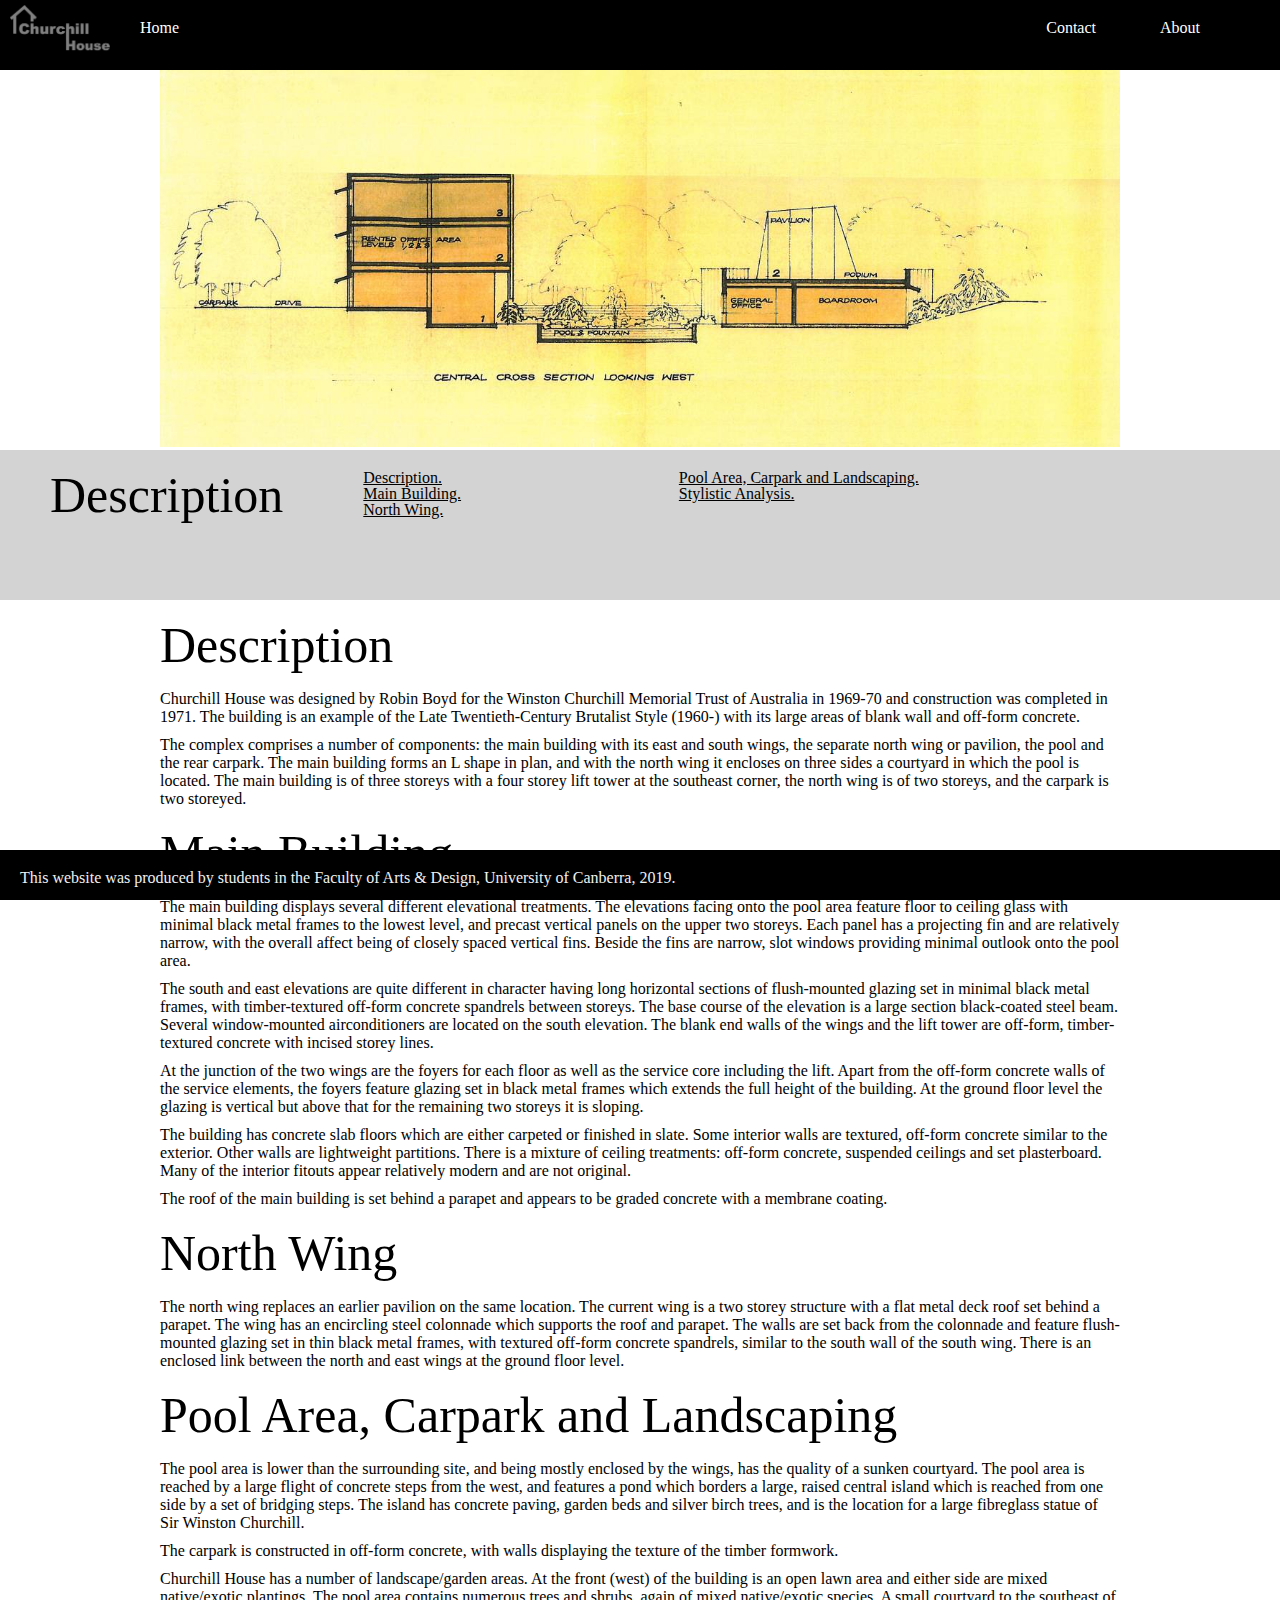
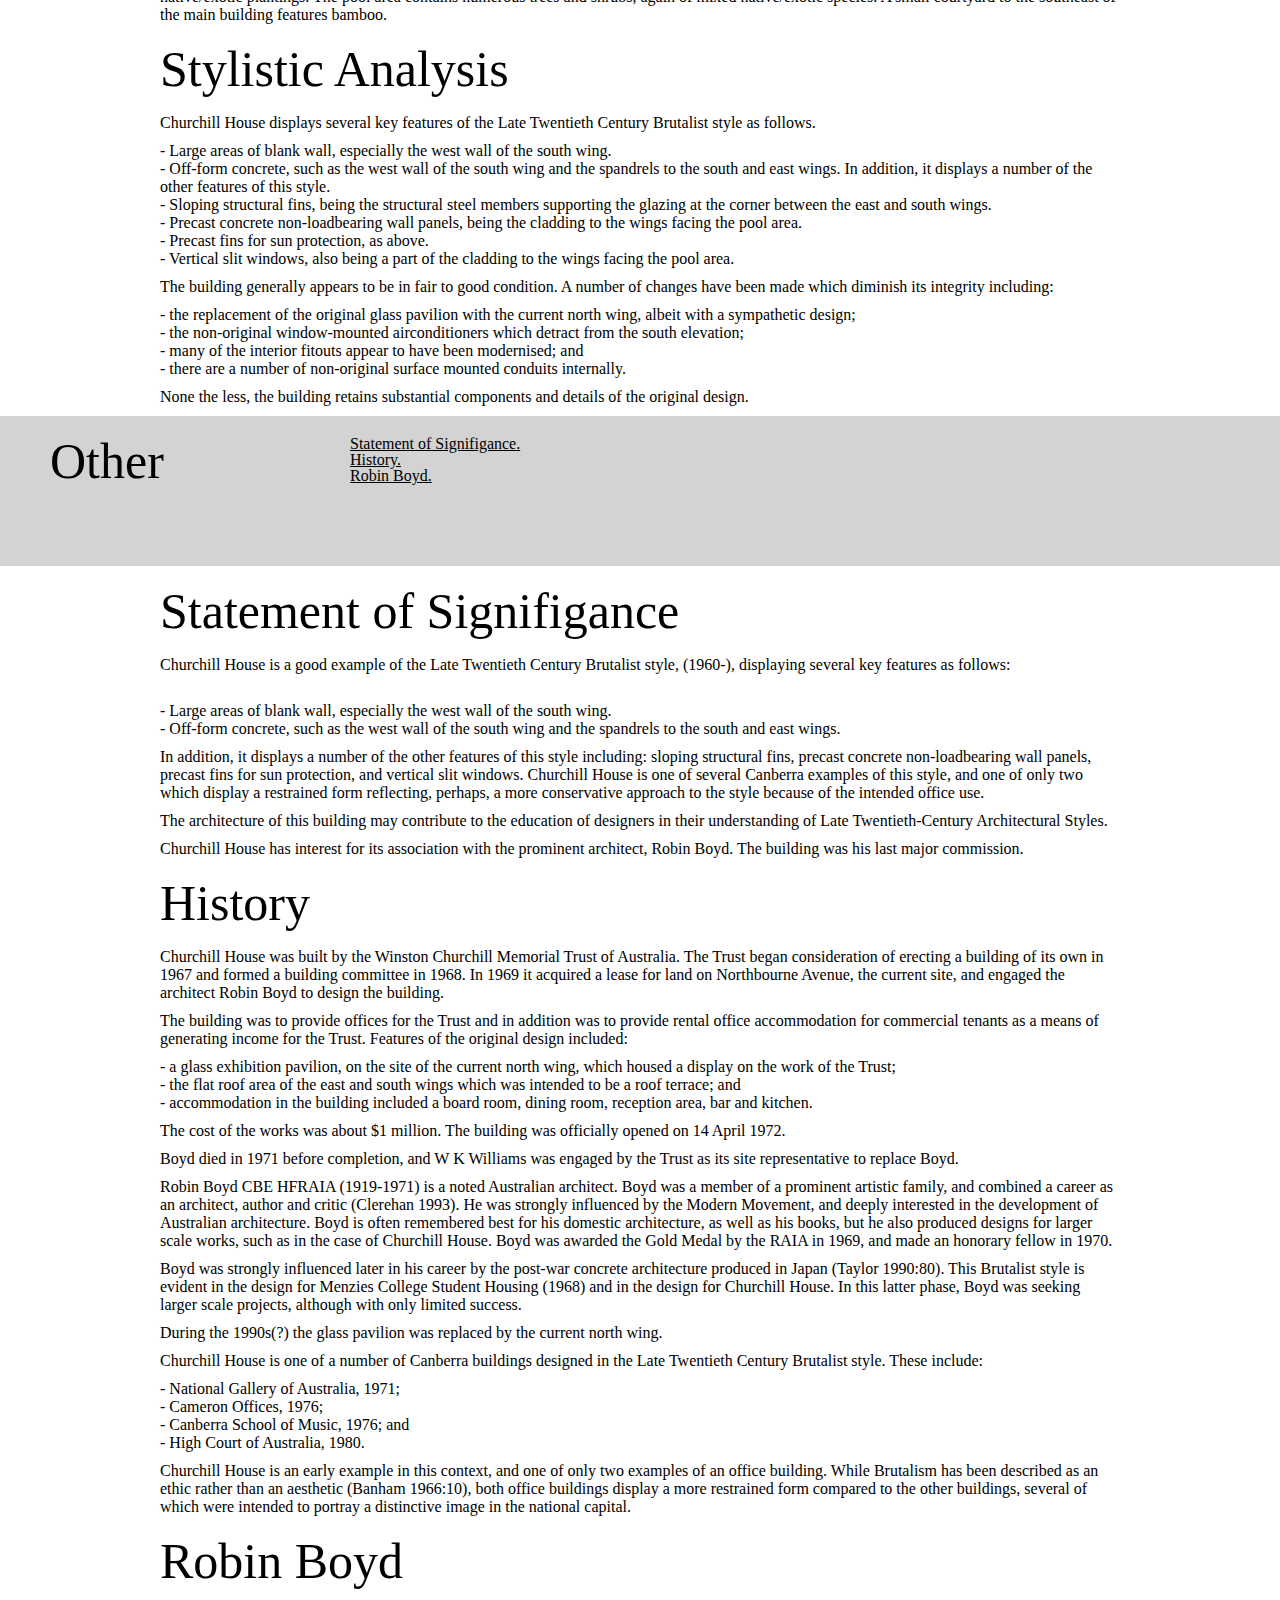
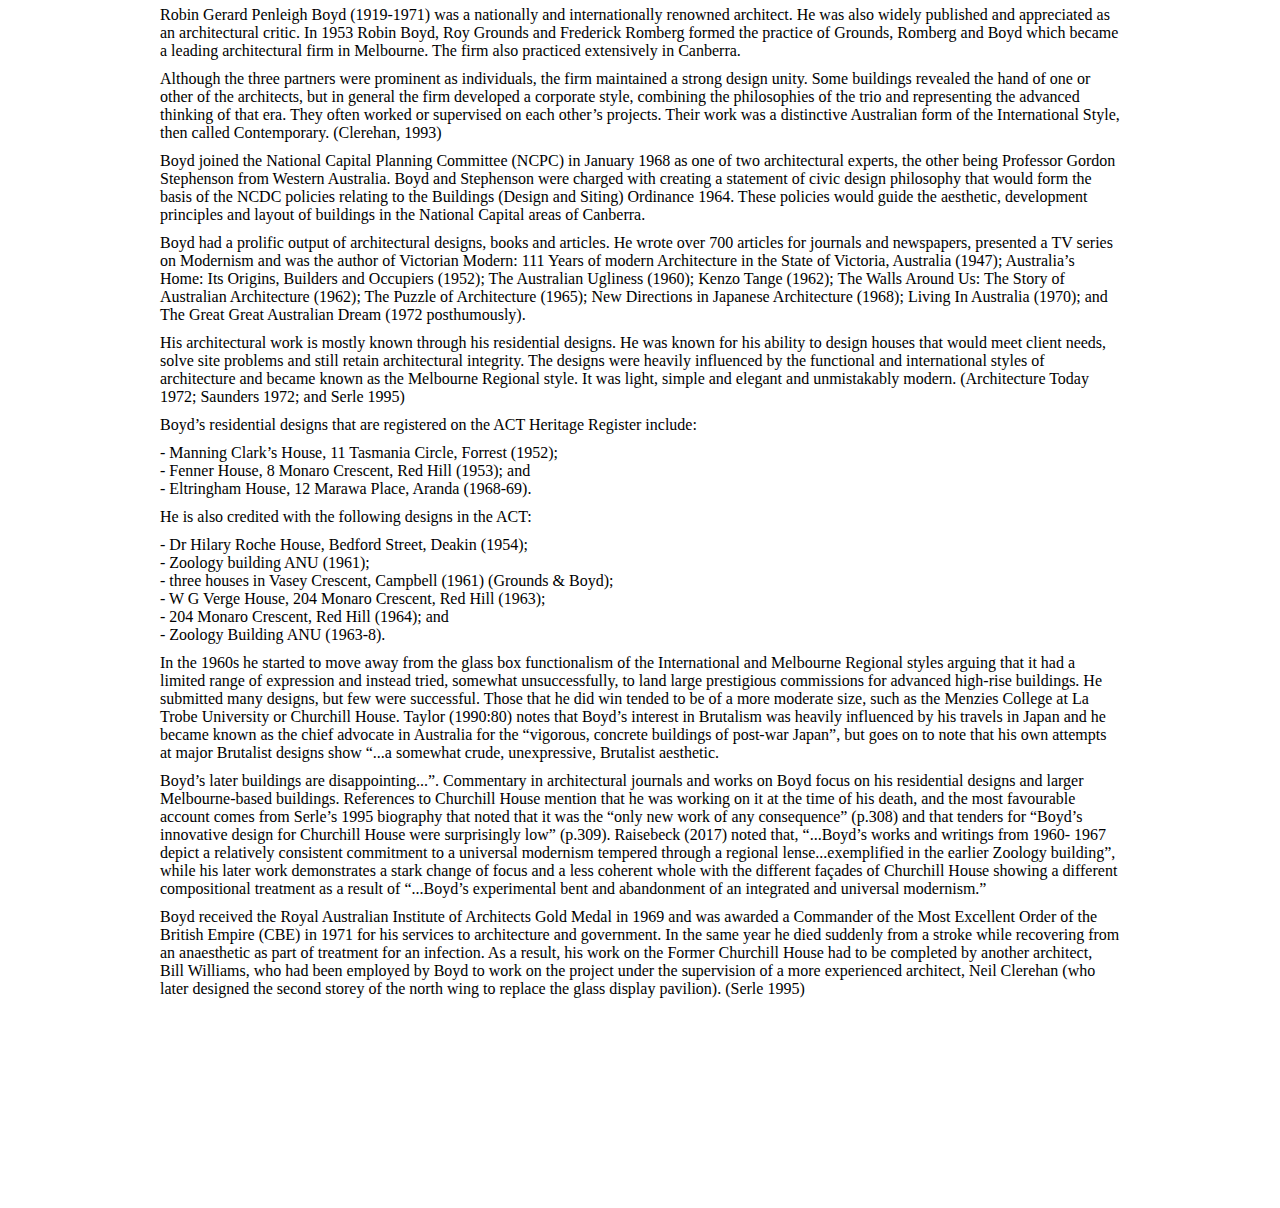
==== about.html @ 78de6fe0 "changes grid css" ====
<!DOCTYPE html>
<html lang="en">

<head>

<meta charset="utf-8">
    
<title>Churchill House</title>    

<link rel="stylesheet" href="assets/css/reset.css">
<link rel="stylesheet" href="assets/css/untitled.css">
<link rel="stylesheet" href="assets/css/about.css">


</head>

    
<body>
    
<div class = "page">

    <div class ="header">
        
        <nav>
            
        <div class = "header-left-img">
             <a href="index.html"><img src="assets/images/Churchhill-House-Logo-1.png" width="100px" alt = "Churchill House Home Page"></a>
        </div>    
        
        <div class ="header-left">
            
            <ul>
            <li><a href ="index.html">Home</a></li>
            </ul>
  
        </div>
        
        <div class ="header-right">
    
            <ul>
            <li>Contact</li>
            <li><a href ="about.html">About</a></li>
            </ul>
            
        </div>    

            
        </nav>


    </div> <!-- close header -->
    
<div class ="content">
        
       <div class = "container-banner-image">
        
            <div class = "banner-image">
            
                <img src="assets/images/churchill-house-17.jpg" width="960px" alt = "Churchill House">
            
            </div>
           
        </div>
        
        
        
<div class = "secondary-navigation">
                
                <div class = "secondary-navigation-title">
                    
                    <h1>Description</h1>
                
                </div>
                
                <div>
                   
                    <ul class = "secondary-navigation-ul secondary-navigation-ul-01">
                    
                    <li><a href="#Description">Description.</a></li>
                    <li><a href="#Main-Building">Main Building.</a></li>
                    <li><a href="#North-Wing">North Wing.</a></li>
                
                    </ul>
                    
                </div>
    
                <div>

                    <ul class = "secondary-navigation-ul secondary-navigation-ul-02">
                    
                    <li><a href="#Pool-Area,-Carpark-and-Landscaping">Pool Area, Carpark and Landscaping.</a></li>
                    <li><a href="#Stylistic-Analysis">Stylistic Analysis.</a></li>
                
                    </ul>
                    
                </div>
    
                <div></div>
                
</div> <!-- close Secondary Navigation -->
    
        <div class ="content-container content-wrap-01">
             
            <div>
                
                <h1><a name="Description">Description</a></h1>

                <p>Churchill House was designed by Robin Boyd for the Winston Churchill Memorial Trust of Australia in 1969-70 and construction was completed in 1971. The building is an example of the Late Twentieth-Century Brutalist Style (1960-) with its large areas of blank wall and off-form concrete.</p>

                <p>The complex comprises a number of components: the main building with its east and south wings, the separate north wing or pavilion, the pool and the rear carpark. The main building forms an L shape in plan, and with the north wing it encloses on three sides a courtyard in which the pool is located. The main building is of three storeys with a four storey lift tower at the southeast corner, the north wing is of two storeys, and the carpark is two storeyed.</p>
            
            </div> <!-- close Item -->
             
            <div>
                
                <h1><a name="Main-Building">Main Building</a></h1>

                <p>The main building displays several different elevational treatments. The elevations facing onto the pool area feature floor to ceiling glass with minimal black metal frames to the lowest level, and precast vertical panels on the upper two storeys. Each panel has a projecting fin and are relatively narrow, with the overall affect being of closely spaced vertical fins. Beside the fins are narrow, slot windows providing minimal outlook onto the pool area.</p>

                <p>The south and east elevations are quite different in character having long horizontal sections of flush-mounted glazing set in minimal black metal frames, with timber-textured off-form concrete spandrels between storeys. The base course of the elevation is a large section black-coated steel beam. Several window-mounted airconditioners are located on the south elevation. The blank end walls of the wings and the lift tower are off-form, timber-textured concrete with incised storey lines.</p>

                <p>At the junction of the two wings are the foyers for each floor as well as the service core including the lift. Apart from the off-form concrete walls of the service elements, the foyers feature glazing set in black metal frames which extends the full height of the building. At the ground floor level the glazing is vertical but above that for the remaining two storeys it is sloping.</p>

                <p>The building has concrete slab floors which are either carpeted or finished in slate. Some interior walls are textured, off-form concrete similar to the exterior. Other walls are lightweight partitions. There is a mixture of ceiling treatments: off-form concrete, suspended ceilings and set plasterboard. Many of the interior fitouts appear relatively modern and are not original.</p>

                <p>The roof of the main building is set behind a parapet and appears to be graded concrete with a membrane coating.</p>
            
            </div>
            
            <div>
                
                <h1><a name="North-Wing">North Wing</a></h1>

                <p>The north wing replaces an earlier pavilion on the same location. The current wing is a two storey structure with a flat metal deck roof set behind a parapet. The wing has an encircling steel colonnade which supports the roof and parapet. The walls are set back from the colonnade and feature flush-mounted glazing set in thin black metal frames, with textured off-form concrete spandrels, similar to the south wall of the south wing. There is an enclosed link between the north and east wings at the ground floor level.</p>
            
            </div>
            
            <div>
                
                <h1><a name="Pool-Area,-Carpark-and-Landscaping">Pool Area, Carpark and Landscaping</a></h1>

                <p>The pool area is lower than the surrounding site, and being mostly enclosed by the wings, has the quality of a sunken courtyard. The pool area is reached by a large flight of concrete steps from the west, and features a pond which borders a large, raised central island which is reached from one side by a set of bridging steps. The island has concrete paving, garden beds and silver birch trees, and is the location for a large fibreglass statue of Sir Winston Churchill.</p>

                <p>The carpark is constructed in off-form concrete, with walls displaying the texture of the timber formwork.</p>

                <p>Churchill House has a number of landscape/garden areas. At the front (west) of the building is an open lawn area and either side are mixed native/exotic plantings. The pool area contains numerous trees and shrubs, again of mixed native/exotic species. A small courtyard to the southeast of the main building features bamboo.</p>

            
            </div>
            
            <div>
                
                <h1><a name="Stylistic-Analysis">Stylistic Analysis</a></h1>

                <p>Churchill House displays several key features of the Late Twentieth Century Brutalist style as follows.</p>

                <p>- Large areas of blank wall, especially the west wall of the south wing.
                <br>- Off-form concrete, such as the west wall of the south wing and the spandrels to the south and east wings.
                In addition, it displays a number of the other features of this style.
                <br>- Sloping structural fins, being the structural steel members supporting the glazing at the corner between the east and south wings.
                <br>- Precast concrete non-loadbearing wall panels, being the cladding to the wings facing the pool area.
                <br>- Precast fins for sun protection, as above.
                <br>- Vertical slit windows, also being a part of the cladding to the wings facing the pool area.</p>

                <p>The building generally appears to be in fair to good condition. A number of changes have been made which diminish its integrity including:</p>

               <p> - the replacement of the original glass pavilion with the current north wing, albeit with a sympathetic design;
                <br>- the non-original window-mounted airconditioners which detract from the south elevation;
                <br>- many of the interior fitouts appear to have been modernised; and
                <br>- there are a number of non-original surface mounted conduits internally.</p>

                <p>None the less, the building retains substantial components and details of the original design.</p>
            
            </div> 
            
        </div><!-- close item-01 -->
    
<div class = "secondary-navigation">
                
                <div class = "secondary-navigation-title">
                    
                    <h1>Other</h1>
                
                </div>
                
                <div>
                   
                    <ul class = "secondary-navigation-ul secondary-navigation-ul-01">
                    
                    <li><a href="#Statement-of-Signifigance">Statement of Signifigance.</a></li>
                    <li><a href="#History">History.</a></li>
                    <li><a href="#Robin-Boyd">Robin Boyd.</a></li>
                
                    </ul>
                    
                </div>
    
                <div></div>
    
                <div></div>
                
</div> <!-- close Secondary Navigation -->

    
        <div class ="content-container content-wrap-01">
             
            <div>
                
                <h1><a name="Statement-of-Signifigance">Statement of Signifigance</a></h1>

                <p>Churchill House is a good example of the Late Twentieth Century Brutalist style, (1960-), displaying several key features as follows:</p>

                <p><br>- Large areas of blank wall, especially the west wall of the south wing.
                <br>- Off-form concrete, such as the west wall of the south wing and the spandrels to the south and east wings.</p>
                
                <p>In addition, it displays a number of the other features of this style including: sloping structural fins, precast concrete non-loadbearing wall panels, precast fins for sun protection, and vertical slit windows. Churchill House is one of several Canberra examples of this style, and one of only two which display a restrained form reflecting, perhaps, a more conservative approach to the style because of the intended office use.</p>

                <p>The architecture of this building may contribute to the education of designers in their understanding of Late Twentieth-Century Architectural Styles.</p>

                <p>Churchill House has interest for its association with the prominent architect, Robin Boyd. The building was his last major commission.</p>
            
            </div> <!-- close Item -->
            
            <div class ="content-container content-wrap-01">
             
            <div>
                
                <h1><a name="History">History</a></h1>

                <p>Churchill House was built by the Winston Churchill Memorial Trust of Australia. The Trust began consideration of erecting a building of its own in 1967 and formed a building committee in 1968. In 1969 it acquired a lease for land on Northbourne Avenue, the current site, and engaged the architect Robin Boyd to design the building.</p>

                <p>The building was to provide offices for the Trust and in addition was to provide rental office accommodation for commercial tenants as a means of generating income for the Trust. Features of the original design included:</p>

                <p>- a glass exhibition pavilion, on the site of the current north wing, which housed a display on the work of the Trust;
                <br>- the flat roof area of the east and south wings which was intended to be a roof terrace; and
                <br>- accommodation in the building included a board room, dining room, reception area, bar and kitchen.</p>

                <p>The cost of the works was about $1 million. The building was officially opened on 14 April 1972.</p>

                <p>Boyd died in 1971 before completion, and W K Williams was engaged by the Trust as its site representative to replace Boyd.</p>

                <P>Robin Boyd CBE HFRAIA (1919-1971) is a noted Australian architect. Boyd was a member of a prominent artistic family, and combined a career as an architect, author and critic (Clerehan 1993). He was strongly influenced by the Modern Movement, and deeply interested in the development of Australian architecture. Boyd is often remembered best for his domestic architecture, as well as his books, but he also produced designs for larger scale works, such as in the case of Churchill House. Boyd was awarded the Gold Medal by the RAIA in 1969, and made an honorary fellow in 1970.</P>

                <p>Boyd was strongly influenced later in his career by the post-war concrete architecture produced in Japan (Taylor 1990:80). This Brutalist style is evident in the design for Menzies College Student Housing (1968) and in the design for Churchill House. In this latter phase, Boyd was seeking larger scale projects, although with only limited success.</p>

                <p>During the 1990s(?) the glass pavilion was replaced by the current north wing.</p>

                <p>Churchill House is one of a number of Canberra buildings designed in the Late Twentieth Century Brutalist style. These include:</p>

                <P>- National Gallery of Australia, 1971;
                <br>- Cameron Offices, 1976;
                <br>- Canberra School of Music, 1976; and
                <br>- High Court of Australia, 1980.</P>

                <p>Churchill House is an early example in this context, and one of only two examples of an office building. While Brutalism has been described as an ethic rather than an aesthetic (Banham 1966:10), both office buildings display a more restrained form compared to the other buildings, several of which were intended to portray a distinctive image in the national capital.</p>
            
            </div> <!-- close Item -->
            
            <div>
                
                <h1><a name="Robin-Boyd">Robin Boyd </a></h1>

                <p>Robin Gerard Penleigh Boyd (1919-1971) was a nationally and internationally renowned architect. He was also widely published and appreciated as an architectural critic. In 1953 Robin Boyd, Roy Grounds and Frederick Romberg formed the practice of Grounds, Romberg and Boyd which became a leading architectural firm in Melbourne. The firm also practiced extensively in Canberra.</p>

                <p>Although the three partners were prominent as individuals, the firm maintained a strong design unity. Some buildings revealed the hand of one or other of the architects, but in general the firm developed a corporate style, combining the philosophies of the trio and representing the advanced thinking of that era. They often worked or supervised on each other’s projects. Their work was a distinctive Australian form of the International Style, then called Contemporary. (Clerehan, 1993)</p>

                <p>Boyd joined the National Capital Planning Committee (NCPC) in January 1968 as one of two architectural experts, the other being Professor Gordon Stephenson from Western Australia. Boyd and Stephenson were charged with creating a statement of civic design philosophy that would form the basis of the NCDC policies relating to the Buildings (Design and Siting) Ordinance 1964. These policies would guide the aesthetic, development principles and layout of buildings in the National Capital areas of Canberra.</p>

                <p>Boyd had a prolific output of architectural designs, books and articles. He wrote over 700 articles for journals and newspapers, presented a TV series on Modernism and was the author of Victorian Modern: 111 Years of modern Architecture in the State of Victoria, Australia (1947); Australia’s Home: Its Origins, Builders and Occupiers (1952); The Australian Ugliness (1960); Kenzo Tange (1962); The Walls Around Us: The Story of Australian Architecture (1962); The Puzzle of Architecture (1965); New Directions in Japanese Architecture (1968); Living In Australia (1970); and The Great Great Australian Dream (1972 posthumously).</p>

                <p>His architectural work is mostly known through his residential designs. He was known for his ability to design houses that would meet client needs, solve site problems and still retain architectural integrity. The designs were heavily influenced by the functional and international styles of architecture and became known as the Melbourne Regional style. It was light, simple and elegant and unmistakably modern. (Architecture Today 1972; Saunders 1972; and Serle 1995)</p>

                <p>Boyd’s residential designs that are registered on the ACT Heritage Register include:</p>

                <p>- Manning Clark’s House, 11 Tasmania Circle, Forrest (1952);
                <br>- Fenner House, 8 Monaro Crescent, Red Hill (1953); and
                <br>- Eltringham House, 12 Marawa Place, Aranda (1968-69).</p>

                <p>He is also credited with the following designs in the ACT:</p>

                <p>- Dr Hilary Roche House, Bedford Street, Deakin (1954);
                <br>- Zoology building ANU (1961);
                <br>- three houses in Vasey Crescent, Campbell (1961) (Grounds & Boyd);
                <br>- W G Verge House, 204 Monaro Crescent, Red Hill (1963);
                <br>- 204 Monaro Crescent, Red Hill (1964); and
                <br>- Zoology Building ANU (1963-8).</p>

                <p>In the 1960s he started to move away from the glass box functionalism of the International and Melbourne Regional styles arguing that it had a limited range of expression and instead tried, somewhat unsuccessfully, to land large prestigious commissions for advanced high-rise buildings. He submitted many designs, but few were successful. Those that he did win tended to be of a more moderate size, such as the Menzies College at La Trobe University or Churchill House. Taylor (1990:80) notes that Boyd’s interest in Brutalism was heavily influenced by his travels in Japan and he became known as the chief advocate in Australia for the “vigorous, concrete buildings of post-war Japan”, but goes on to note that his own attempts at major Brutalist designs show “...a somewhat crude, unexpressive, Brutalist aesthetic.</p>

                <p>Boyd’s later buildings are disappointing...”. Commentary in architectural journals and works on Boyd focus on his residential designs and larger Melbourne-based buildings. References to Churchill House mention that he was working on it at the time of his death, and the most favourable account comes from Serle’s 1995 biography that noted that it was the “only new work of any consequence” (p.308) and that tenders for “Boyd’s innovative design for Churchill House were surprisingly low” (p.309). Raisebeck (2017) noted that, “...Boyd’s works and writings from 1960- 1967 depict a relatively consistent commitment to a universal modernism tempered through a regional lense...exemplified in the earlier Zoology building”, while his later work demonstrates a stark change of focus and a less coherent whole with the different façades of Churchill House showing a different compositional treatment as a result of “...Boyd’s experimental bent and abandonment of an integrated and universal modernism.”</p>

                <p>Boyd received the Royal Australian Institute of Architects Gold Medal in 1969 and was awarded a Commander of the Most Excellent Order of the British Empire (CBE) in 1971 for his services to architecture and government. In the same year he died suddenly from a stroke while recovering from an anaesthetic as part of treatment for an infection. As a result, his work on the Former Churchill House had to be completed by another architect, Bill Williams, who had been employed by Boyd to work on the project under the supervision of a more experienced architect, Neil Clerehan (who later designed the second storey of the north wing to replace the glass display pavilion). (Serle 1995)</p>
            
            </div> <!-- close Item -->
            
        </div> <!-- close item-02 -->

        
        
    <div class = "white-space-footer"></div>
            
                   
</div> <!-- close content -->
            
</div> <!-- close page -->
    
    <footer>
    
    <div class = "footer" >
                
                <div class = "footer-wrap">
                
                    <p>This website was produced by students in the Faculty of Arts & Design, University of Canberra, 2019.</p>
            
                </div>    
                    
    </div>
        
    </footer>
    
</div> <!-- close page -->
    
</body>

</html>
---- assets/css/untitled.css ----
.header {
    width: 100%;
    background-color: #000000;
    height: 70px;
    top: 0px;
    /*position: sticky;*/
    min-width: 960px;
}

nav {
    color: white;
}

.header a:visited {
    text-decoration: none;
    color: white;
}

.header a:link {
    text-decoration: none;
    color: white;
}

.header-left {
    float: left;
    padding: 20px;
}

.header-left-img {
    display:inline;
    float: left;
    padding: 10px;
    padding-top: 5px;
}

.header-left-img:hover {
    opacity: .5;
}

.header-left ul{
     display: inline-block;
}

.header-left li {
    display: inline-block;
}

.header-right {
    float:right;
    padding: 20px;
}

.header-right li {
    
    display: inline-block;
    padding-right: 60px;
}

.header li:hover {
    text-decoration: underline;
    opacity: .7;
}


h1,h2,h3 {
    margin-bottom: 20px;
    margin-top: 20px;
}

h1 {
   font-size: 50px; 
}

.content p {
    line-height: 18px;
    margin-bottom: 10px;
}

.white-space-footer {
    height: 200px;
}

.footer {
    width: 100%;
    background-color: #000000;
    color: #EFF1F1;
    position: fixed;
    bottom: 0px;
    margin-top: 20px;
    height: 50px;
}

.footer-wrap {
    padding:20px;
}
---- assets/css/about.css ----
.secondary-navigation {
    display: grid;
    grid-template-columns:1fr 1fr 1fr 1fr;
    background-color: lightgrey;
    color: black;
    height: 150px;
}


.secondary-navigation-title {
    padding: 0px 50px;
}

.secondary-navigation-ul {
    margin-bottom: 20px;
    margin-top: 20px;
    padding: 0px 30px;
}

.secondary-navigation-ul a {
    text-decoration: underline;
    color: black;
}

.secondary-navigation-ul a:link {
    color: black;
}



.container-banner-image {
    margin-right: auto;
    margin-left: auto;
    width: 960px;
    padding: 0px;
}

.content-container {
    margin-right: auto;
    margin-left: auto;
    width: 960px;  
}

.content-wrap-02 {
    margin-right: auto;
    margin-left: auto;
    width: 0%;
    height: 150px;
    padding-top: 20px;
}
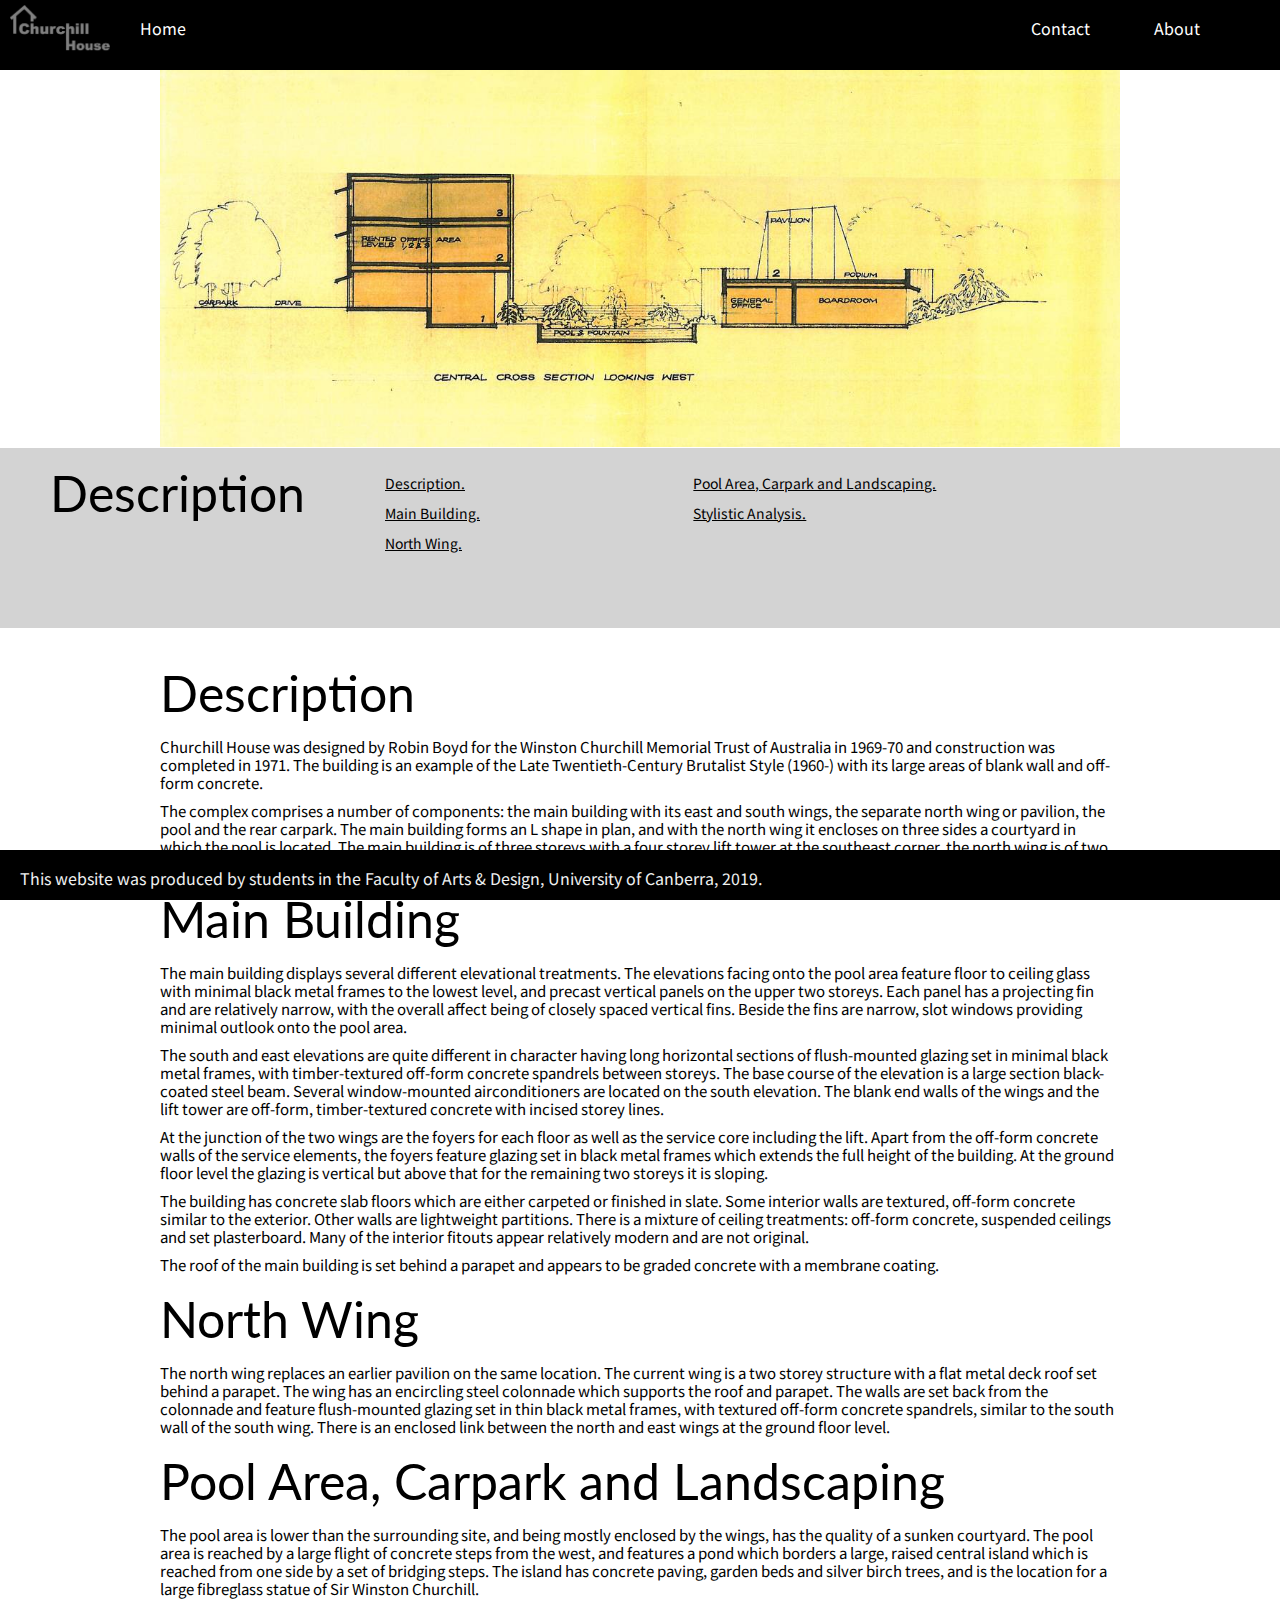
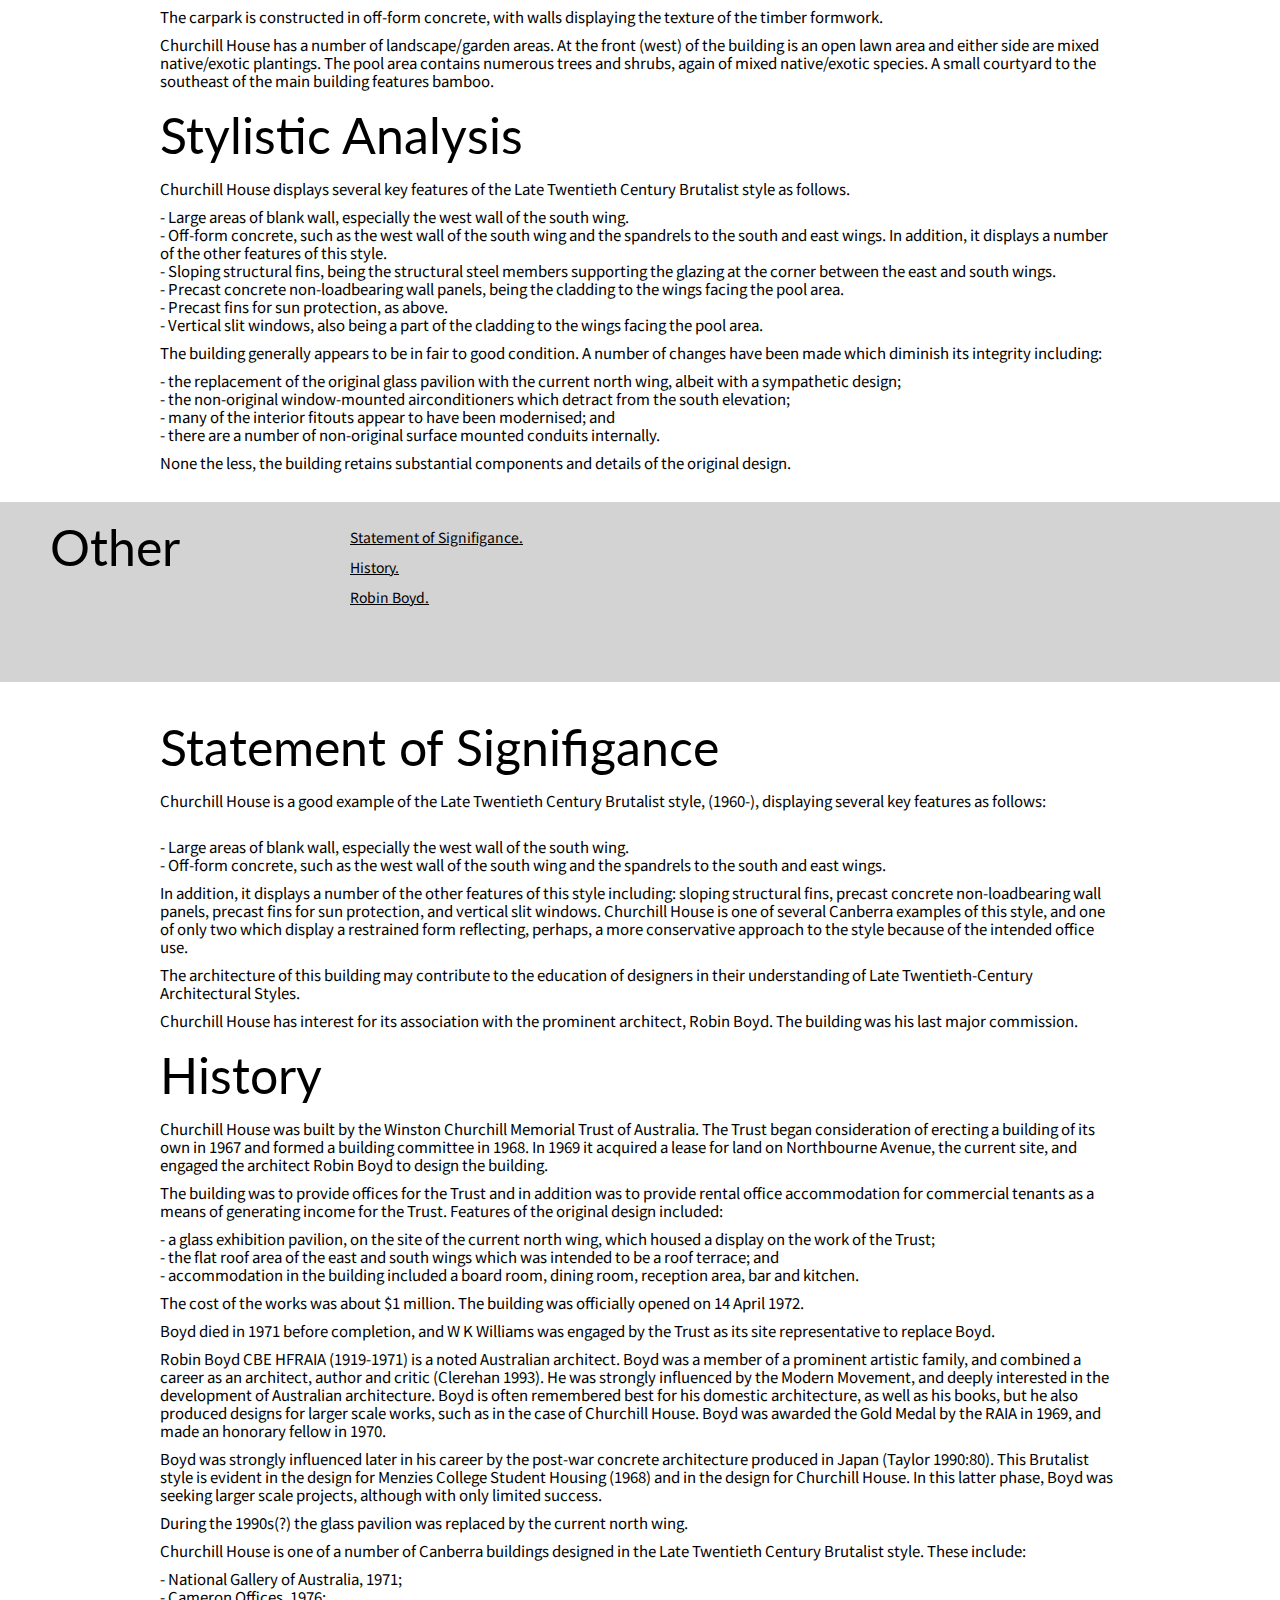
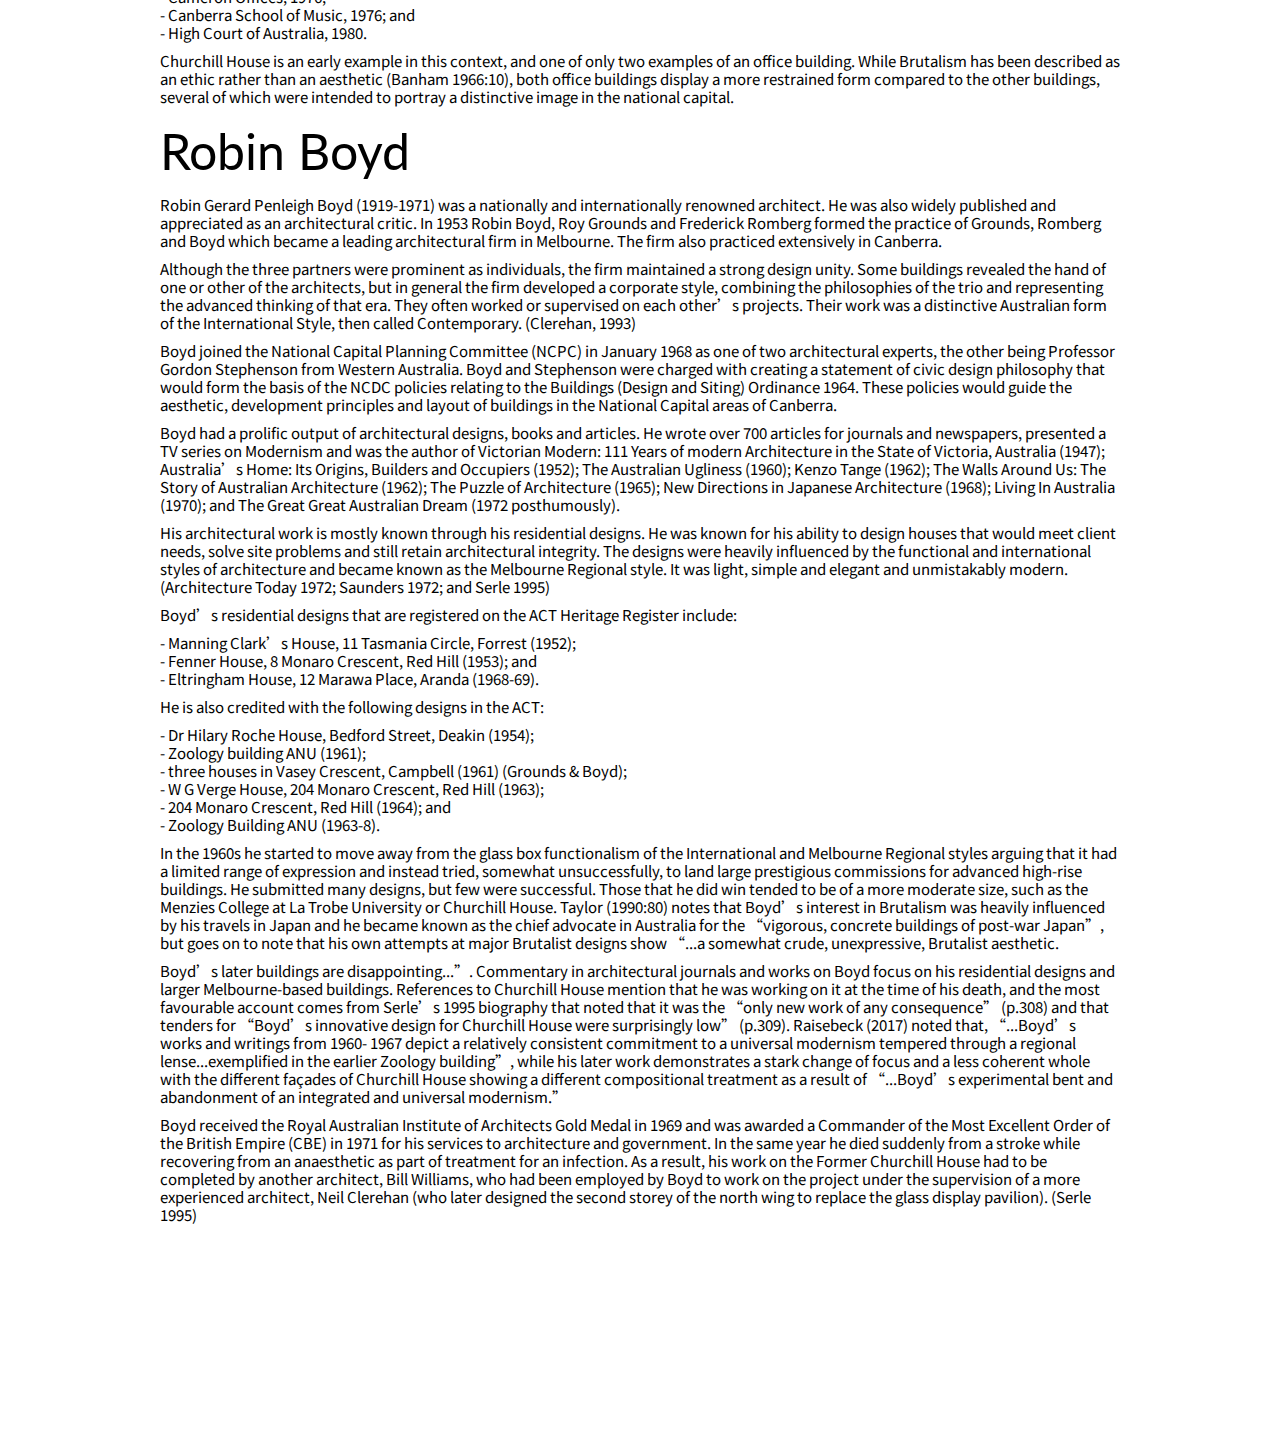
==== commit 19c86b51: "Update about.html" ====
--- a/about.html
+++ b/about.html
@@ -99,7 +99,7 @@
                 
 </div> <!-- close Secondary Navigation -->
     
-        <div class ="content-container content-wrap-01">
+        <div class ="content-container">
              
             <div>
                 
@@ -202,7 +202,7 @@
 </div> <!-- close Secondary Navigation -->
 
     
-        <div class ="content-container content-wrap-01">
+        <div class ="content-container">
              
             <div>
                 
@@ -219,9 +219,7 @@
 
                 <p>Churchill House has interest for its association with the prominent architect, Robin Boyd. The building was his last major commission.</p>
             
-            </div> <!-- close Item -->
-            
-            <div class ="content-container content-wrap-01">
+            </div> <!-- close Item 01-->
              
             <div>
                 
@@ -254,7 +252,7 @@
 
                 <p>Churchill House is an early example in this context, and one of only two examples of an office building. While Brutalism has been described as an ethic rather than an aesthetic (Banham 1966:10), both office buildings display a more restrained form compared to the other buildings, several of which were intended to portray a distinctive image in the national capital.</p>
             
-            </div> <!-- close Item -->
+            </div> <!-- close Item 02-->
             
             <div>
                 
@@ -293,7 +291,7 @@
             
             </div> <!-- close Item -->
             
-        </div> <!-- close item-02 -->
+        </div> <!-- close content-container -->
 
         
         
--- a/assets/css/untitled.css
+++ b/assets/css/untitled.css
@@ -1,3 +1,10 @@
+@import url('https://fonts.googleapis.com/css?family=Lato|Noto+Sans+HK:500&display=swap');
+
+body {
+    font-family: 'Noto Sans HK' ,arial, helvetica, sans-serif;
+}
+
+
 .header {
     width: 100%;
     background-color: #000000;
@@ -61,6 +68,7 @@
     opacity: .7;
 }
 
+/*typography*/
 
 h1,h2,h3 {
     margin-bottom: 20px;
@@ -68,13 +76,20 @@
 }
 
 h1 {
-   font-size: 50px; 
+    font-size: 50px;
+    font-family: 'Lato', sans-serif;
 }
 
 .content p {
     line-height: 18px;
     margin-bottom: 10px;
+    font-size: 15px;
 }
+
+
+/*typography end*/
+
+
 
 .white-space-footer {
     height: 200px;
--- a/assets/css/about.css
+++ b/assets/css/about.css
@@ -3,7 +3,7 @@
     grid-template-columns:1fr 1fr 1fr 1fr;
     background-color: lightgrey;
     color: black;
-    height: 150px;
+    height: 180px;
 }
 
 
@@ -15,6 +15,11 @@
     margin-bottom: 20px;
     margin-top: 20px;
     padding: 0px 30px;
+}
+
+.secondary-navigation-ul li{
+    line-height: 30px;
+    font-size: 14px;
 }
 
 .secondary-navigation-ul a {
@@ -38,7 +43,8 @@
 .content-container {
     margin-right: auto;
     margin-left: auto;
-    width: 960px;  
+    width: 960px;
+    padding: 20px;
 }
 
 .content-wrap-02 {
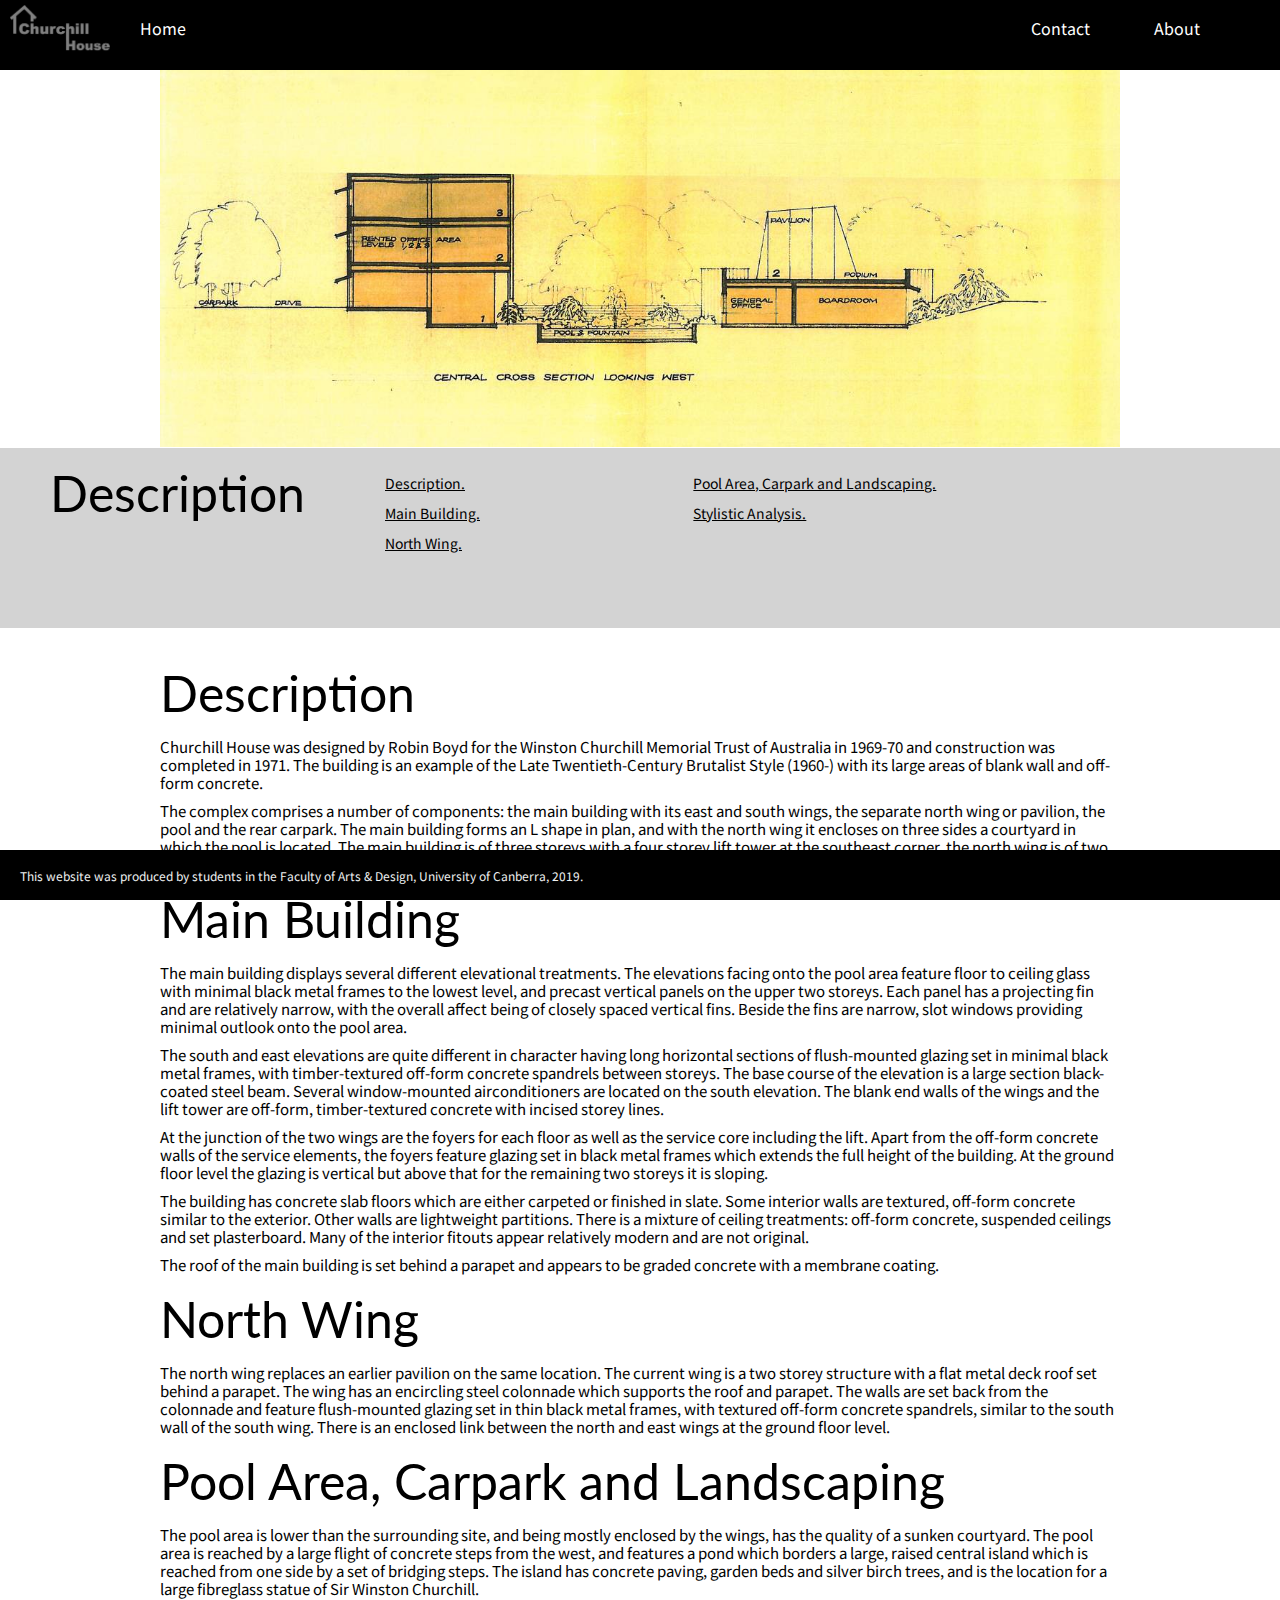
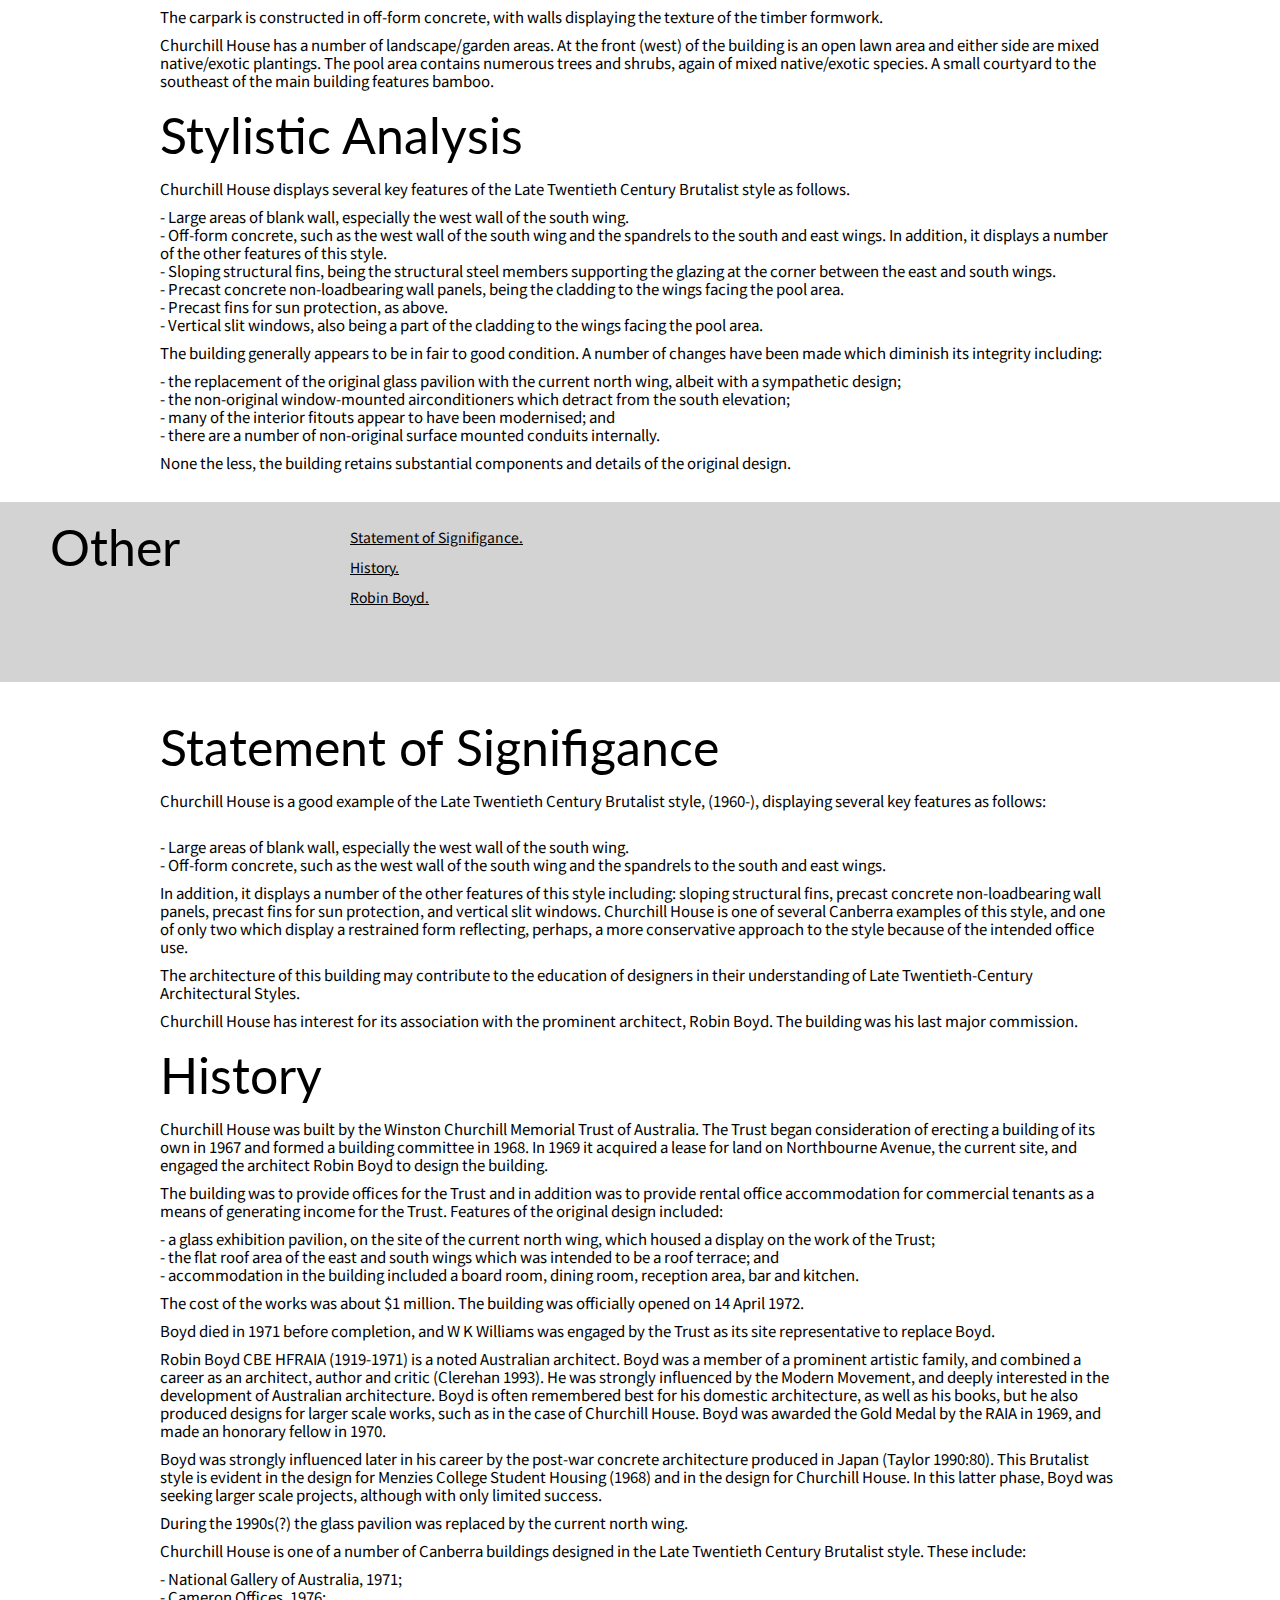
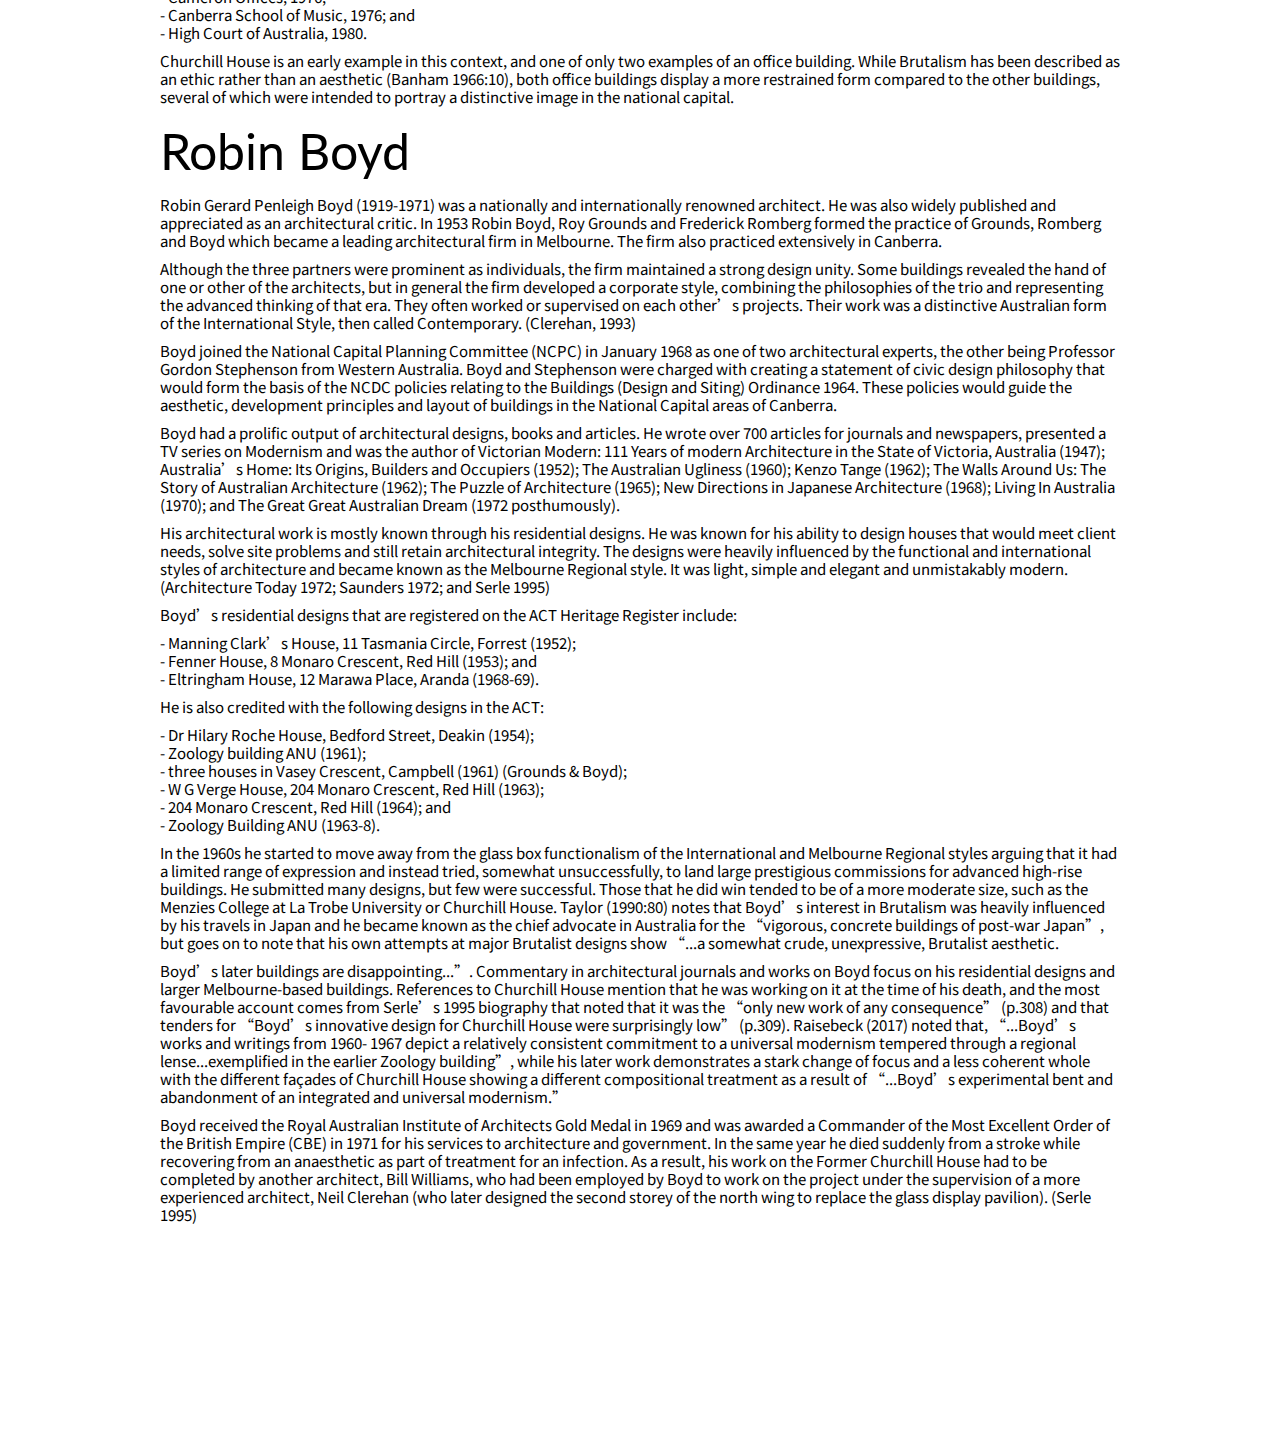
==== commit 5a3f4774: "changes" ====
--- a/about.html
+++ b/about.html
@@ -10,6 +10,7 @@
 <link rel="stylesheet" href="assets/css/reset.css">
 <link rel="stylesheet" href="assets/css/untitled.css">
 <link rel="stylesheet" href="assets/css/about.css">
+<link rel="stylesheet" href="assets/css/media_screen.css">
 
 
 </head>
--- a/assets/css/untitled.css
+++ b/assets/css/untitled.css
@@ -103,6 +103,7 @@
     bottom: 0px;
     margin-top: 20px;
     height: 50px;
+    font-size: 12px;
 }
 
 .footer-wrap {
--- a/assets/css/about.css
+++ b/assets/css/about.css
@@ -47,11 +47,3 @@
     padding: 20px;
 }
 
-.content-wrap-02 {
-    margin-right: auto;
-    margin-left: auto;
-    width: 0%;
-    height: 150px;
-    padding-top: 20px;
-}
-
--- a/assets/css/media_screen.css
+++ b/assets/css/media_screen.css
@@ -0,0 +1,31 @@
+/*about*/
+
+@media screen and (max-width: 600px) {
+
+.secondary-navigation {
+    display: grid;
+    grid-template-columns:1fr;
+    background-color: lightgrey;
+    color: black;
+    height: auto;
+}
+
+.secondary-navigation-title {
+    padding: 0px 20px;
+}
+    
+.container-banner-image {
+    margin-right: auto;
+    margin-left: auto;
+    width: 100%;
+    padding: 0px;
+}
+
+.content-container {
+    margin-right: auto;
+    margin-left: auto;
+    width: auto;
+    padding: 20px;
+}
+    
+}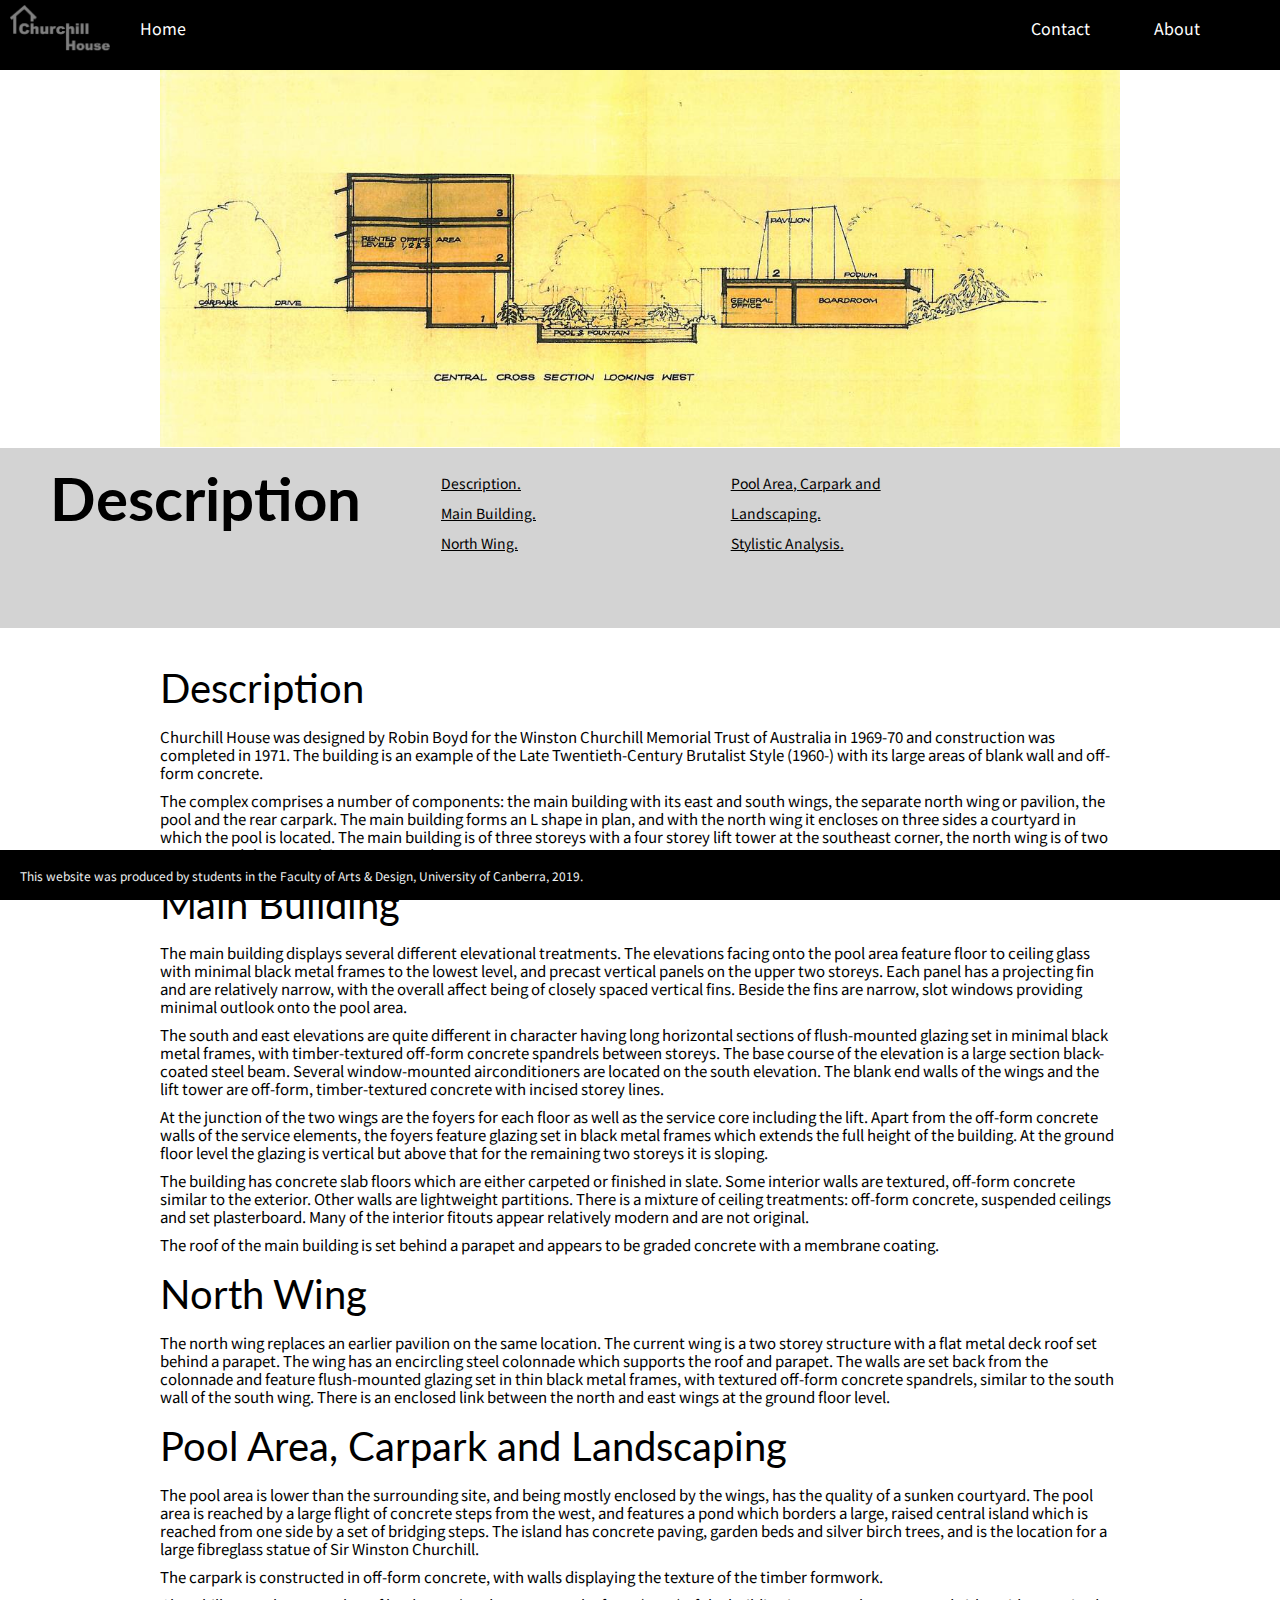
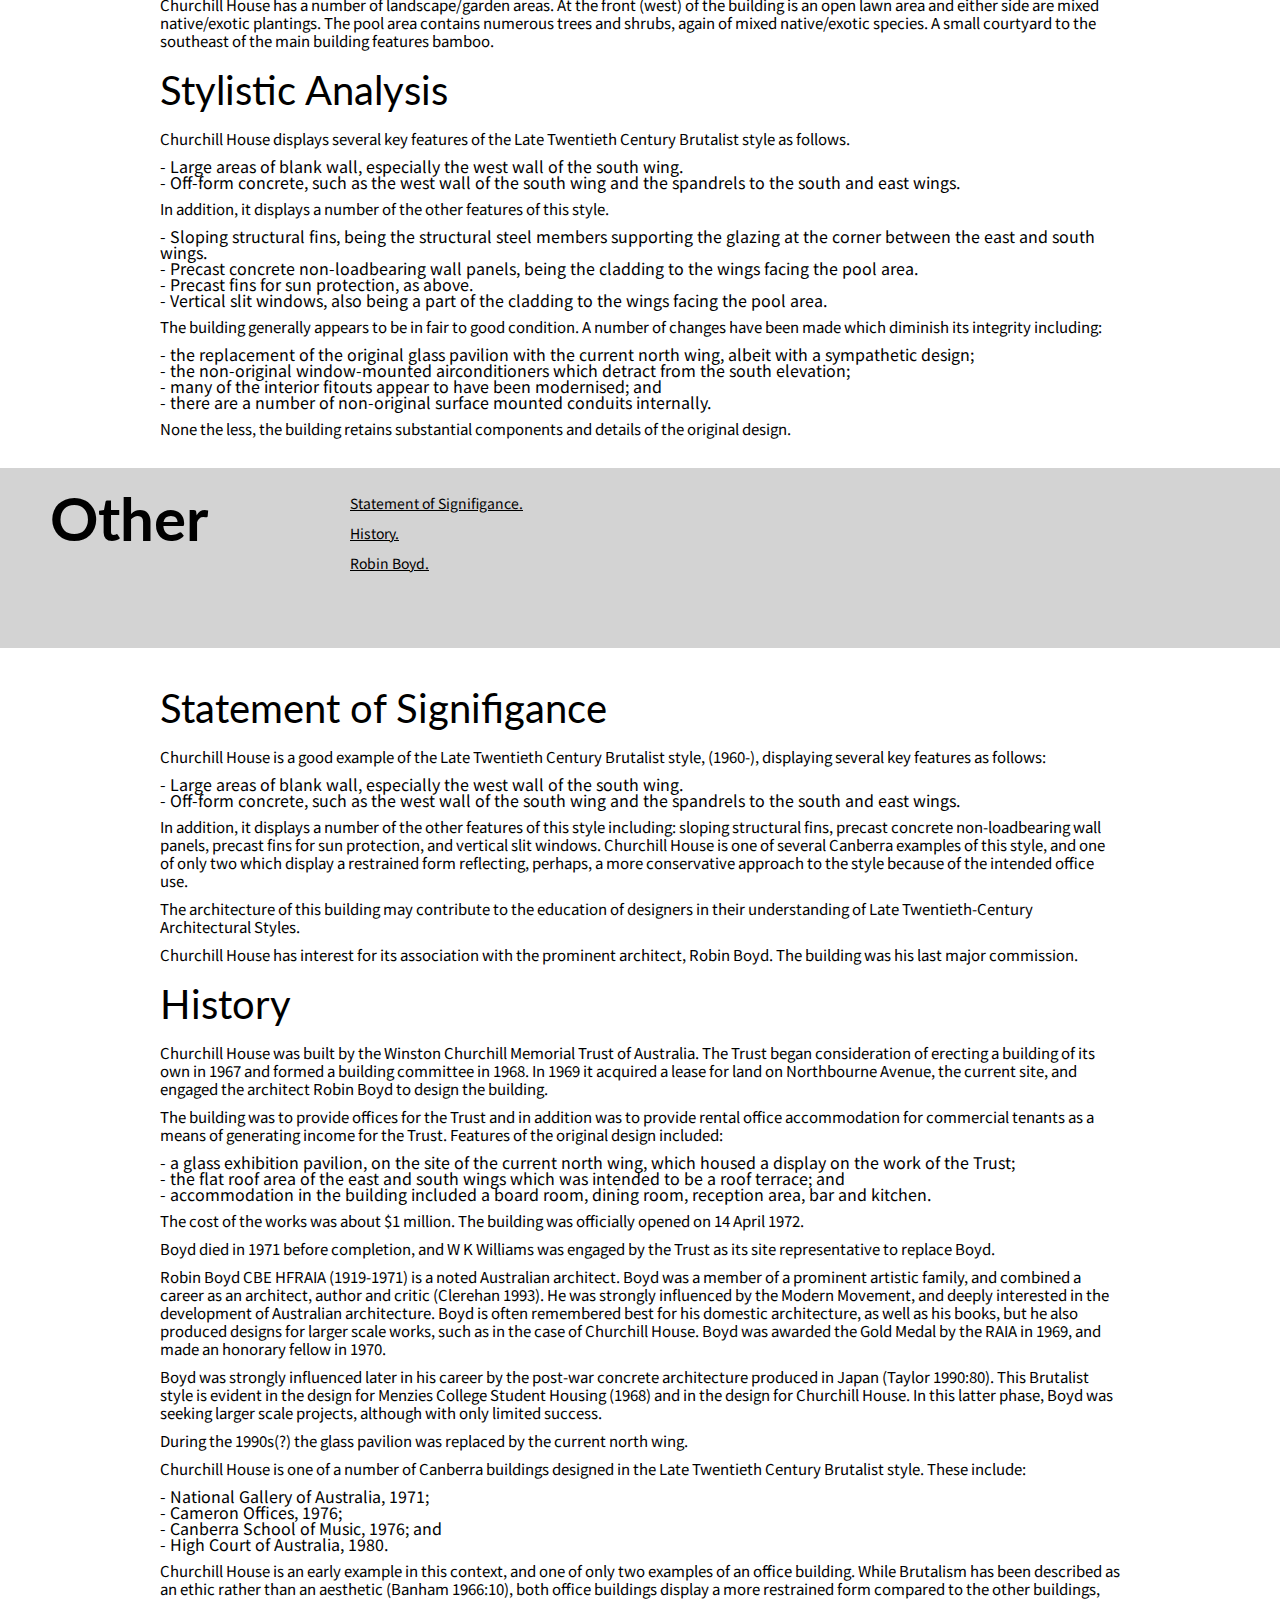
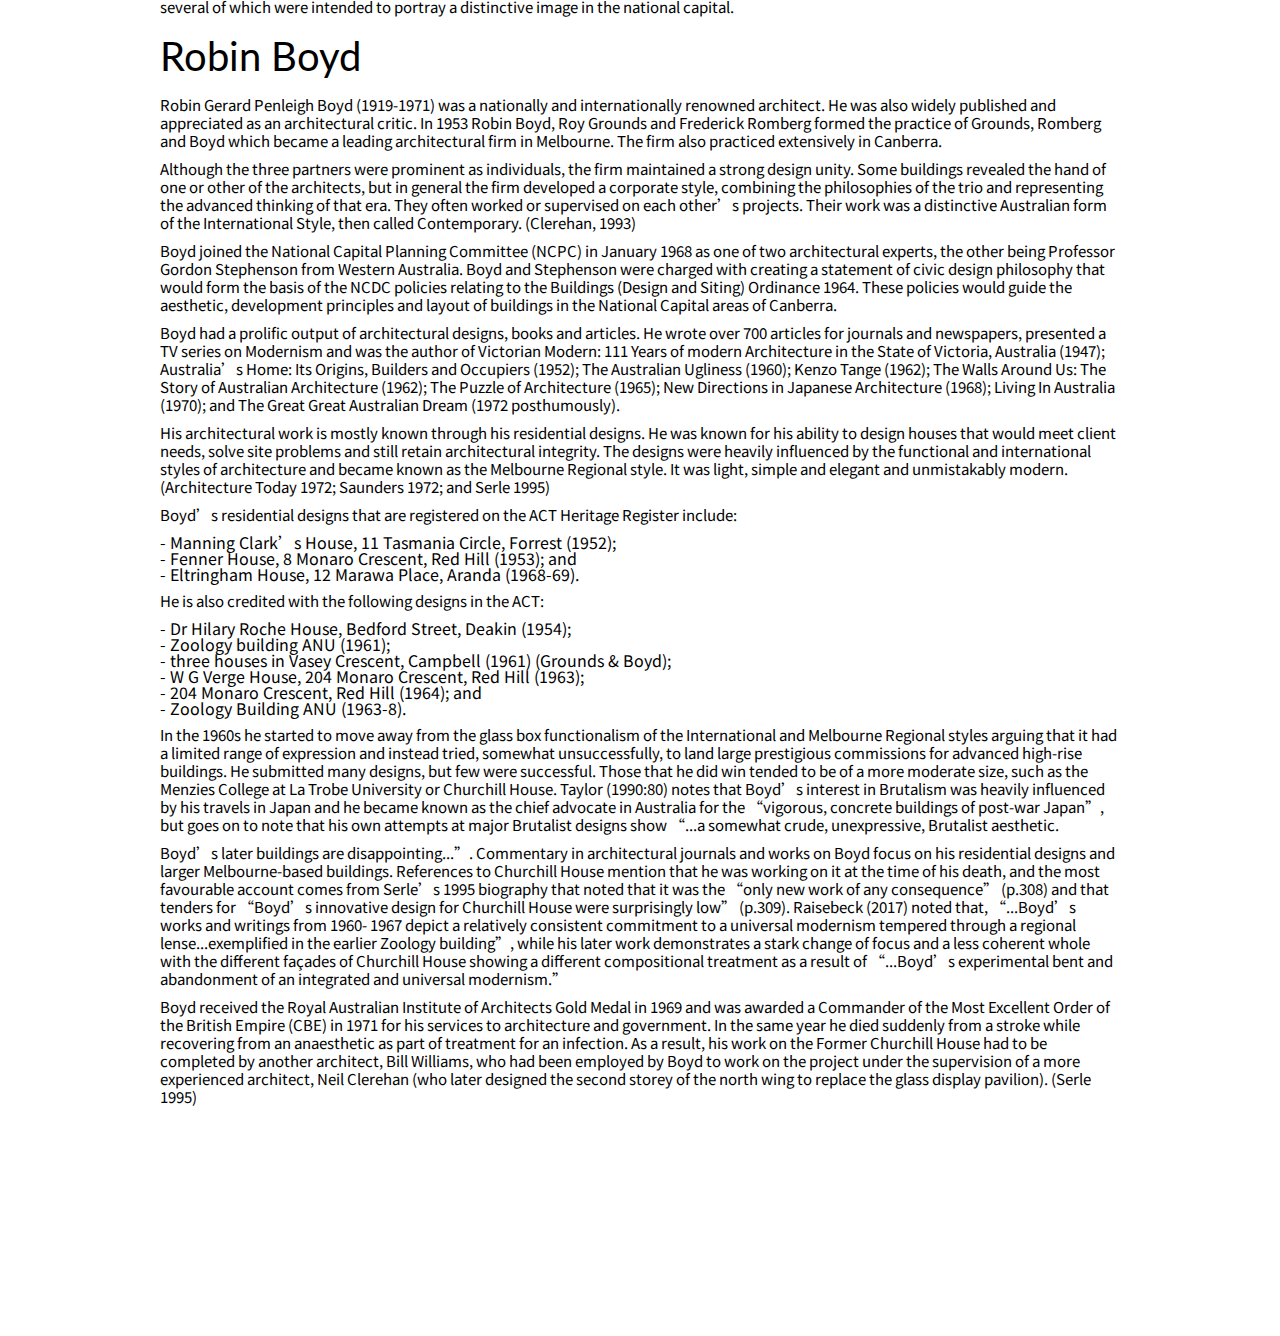
==== commit 3d5f2ee5: "changes" ====
--- a/about.html
+++ b/about.html
@@ -25,7 +25,7 @@
         <nav>
             
         <div class = "header-left-img">
-             <a href="index.html"><img src="assets/images/Churchhill-House-Logo-1.png" width="100px" alt = "Churchill House Home Page"></a>
+             <a href="index.html"><img src="assets/images/Churchhill-House-Logo-1.png" width="100" alt = "Churchill House Home Page"></a>
         </div>    
         
         <div class ="header-left">
@@ -57,7 +57,7 @@
         
             <div class = "banner-image">
             
-                <img src="assets/images/churchill-house-17.jpg" width="960px" alt = "Churchill House">
+                <img src="assets/images/churchill-house-17.jpg" alt = "Churchill House">
             
             </div>
            
@@ -104,7 +104,7 @@
              
             <div>
                 
-                <h1><a name="Description">Description</a></h1>
+                <h3><a id="Description">Description</a></h3>
 
                 <p>Churchill House was designed by Robin Boyd for the Winston Churchill Memorial Trust of Australia in 1969-70 and construction was completed in 1971. The building is an example of the Late Twentieth-Century Brutalist Style (1960-) with its large areas of blank wall and off-form concrete.</p>
 
@@ -114,7 +114,7 @@
              
             <div>
                 
-                <h1><a name="Main-Building">Main Building</a></h1>
+                <h3><a id="Main-Building">Main Building</a></h3>
 
                 <p>The main building displays several different elevational treatments. The elevations facing onto the pool area feature floor to ceiling glass with minimal black metal frames to the lowest level, and precast vertical panels on the upper two storeys. Each panel has a projecting fin and are relatively narrow, with the overall affect being of closely spaced vertical fins. Beside the fins are narrow, slot windows providing minimal outlook onto the pool area.</p>
 
@@ -130,7 +130,7 @@
             
             <div>
                 
-                <h1><a name="North-Wing">North Wing</a></h1>
+                <h3><a id="North-Wing">North Wing</a></h3>
 
                 <p>The north wing replaces an earlier pavilion on the same location. The current wing is a two storey structure with a flat metal deck roof set behind a parapet. The wing has an encircling steel colonnade which supports the roof and parapet. The walls are set back from the colonnade and feature flush-mounted glazing set in thin black metal frames, with textured off-form concrete spandrels, similar to the south wall of the south wing. There is an enclosed link between the north and east wings at the ground floor level.</p>
             
@@ -138,7 +138,7 @@
             
             <div>
                 
-                <h1><a name="Pool-Area,-Carpark-and-Landscaping">Pool Area, Carpark and Landscaping</a></h1>
+                <h3><a id="Pool-Area,-Carpark-and-Landscaping">Pool Area, Carpark and Landscaping</a></h3>
 
                 <p>The pool area is lower than the surrounding site, and being mostly enclosed by the wings, has the quality of a sunken courtyard. The pool area is reached by a large flight of concrete steps from the west, and features a pond which borders a large, raised central island which is reached from one side by a set of bridging steps. The island has concrete paving, garden beds and silver birch trees, and is the location for a large fibreglass statue of Sir Winston Churchill.</p>
 
@@ -151,24 +151,40 @@
             
             <div>
                 
-                <h1><a name="Stylistic-Analysis">Stylistic Analysis</a></h1>
+                <h3><a id="Stylistic-Analysis">Stylistic Analysis</a></h3>
 
                 <p>Churchill House displays several key features of the Late Twentieth Century Brutalist style as follows.</p>
 
-                <p>- Large areas of blank wall, especially the west wall of the south wing.
-                <br>- Off-form concrete, such as the west wall of the south wing and the spandrels to the south and east wings.
+                <p>
+                <ul class = "content_ul">
+                <li>- Large areas of blank wall, especially the west wall of the south wing.</li>
+                <li>- Off-form concrete, such as the west wall of the south wing and the spandrels to the south and east wings.</li>
+                </ul>
+                </p>
+            
+                <p>
                 In addition, it displays a number of the other features of this style.
-                <br>- Sloping structural fins, being the structural steel members supporting the glazing at the corner between the east and south wings.
-                <br>- Precast concrete non-loadbearing wall panels, being the cladding to the wings facing the pool area.
-                <br>- Precast fins for sun protection, as above.
-                <br>- Vertical slit windows, also being a part of the cladding to the wings facing the pool area.</p>
+                </p>
+            
+                <p>
+                <ul class = "content_ul">
+                <li>- Sloping structural fins, being the structural steel members supporting the glazing at the corner between the east and south wings.</li>
+                <li>- Precast concrete non-loadbearing wall panels, being the cladding to the wings facing the pool area.</li>
+                <li>- Precast fins for sun protection, as above.</li>
+                <li>- Vertical slit windows, also being a part of the cladding to the wings facing the pool area.</li>
+                </ul>
+                </p>
 
                 <p>The building generally appears to be in fair to good condition. A number of changes have been made which diminish its integrity including:</p>
 
-               <p> - the replacement of the original glass pavilion with the current north wing, albeit with a sympathetic design;
-                <br>- the non-original window-mounted airconditioners which detract from the south elevation;
-                <br>- many of the interior fitouts appear to have been modernised; and
-                <br>- there are a number of non-original surface mounted conduits internally.</p>
+                <p>
+                <ul class = "content_ul">
+                <li>- the replacement of the original glass pavilion with the current north wing, albeit with a sympathetic design;</li>
+                <li>- the non-original window-mounted airconditioners which detract from the south elevation;</li>
+                <li>- many of the interior fitouts appear to have been modernised; and</li>
+                <li>- there are a number of non-original surface mounted conduits internally.</li>
+                </ul>
+                </p>
 
                 <p>None the less, the building retains substantial components and details of the original design.</p>
             
@@ -207,12 +223,16 @@
              
             <div>
                 
-                <h1><a name="Statement-of-Signifigance">Statement of Signifigance</a></h1>
+                <h3><a id="Statement-of-Signifigance">Statement of Signifigance</a></h3>
 
                 <p>Churchill House is a good example of the Late Twentieth Century Brutalist style, (1960-), displaying several key features as follows:</p>
 
-                <p><br>- Large areas of blank wall, especially the west wall of the south wing.
-                <br>- Off-form concrete, such as the west wall of the south wing and the spandrels to the south and east wings.</p>
+                <p>
+                <ul class = "content_ul">
+                <li>- Large areas of blank wall, especially the west wall of the south wing.</li>
+                <li>- Off-form concrete, such as the west wall of the south wing and the spandrels to the south and east wings.</li>
+                </ul>
+                </p>
                 
                 <p>In addition, it displays a number of the other features of this style including: sloping structural fins, precast concrete non-loadbearing wall panels, precast fins for sun protection, and vertical slit windows. Churchill House is one of several Canberra examples of this style, and one of only two which display a restrained form reflecting, perhaps, a more conservative approach to the style because of the intended office use.</p>
 
@@ -224,16 +244,20 @@
              
             <div>
                 
-                <h1><a name="History">History</a></h1>
+                <h3><a id="History">History</a></h3>
 
                 <p>Churchill House was built by the Winston Churchill Memorial Trust of Australia. The Trust began consideration of erecting a building of its own in 1967 and formed a building committee in 1968. In 1969 it acquired a lease for land on Northbourne Avenue, the current site, and engaged the architect Robin Boyd to design the building.</p>
 
                 <p>The building was to provide offices for the Trust and in addition was to provide rental office accommodation for commercial tenants as a means of generating income for the Trust. Features of the original design included:</p>
 
-                <p>- a glass exhibition pavilion, on the site of the current north wing, which housed a display on the work of the Trust;
-                <br>- the flat roof area of the east and south wings which was intended to be a roof terrace; and
-                <br>- accommodation in the building included a board room, dining room, reception area, bar and kitchen.</p>
-
+                <p>
+                <ul class = "content_ul">
+                <li>- a glass exhibition pavilion, on the site of the current north wing, which housed a display on the work of the Trust;</li>
+                <li>- the flat roof area of the east and south wings which was intended to be a roof terrace; and</li>
+                <li>- accommodation in the building included a board room, dining room, reception area, bar and kitchen.</li>
+                </ul>
+                </p>
+                    
                 <p>The cost of the works was about $1 million. The building was officially opened on 14 April 1972.</p>
 
                 <p>Boyd died in 1971 before completion, and W K Williams was engaged by the Trust as its site representative to replace Boyd.</p>
@@ -246,10 +270,14 @@
 
                 <p>Churchill House is one of a number of Canberra buildings designed in the Late Twentieth Century Brutalist style. These include:</p>
 
-                <P>- National Gallery of Australia, 1971;
-                <br>- Cameron Offices, 1976;
-                <br>- Canberra School of Music, 1976; and
-                <br>- High Court of Australia, 1980.</P>
+                <p>
+                <ul class = "content_ul">
+                <li>- National Gallery of Australia, 1971;</li>
+                <li>- Cameron Offices, 1976;</li>
+                <li>- Canberra School of Music, 1976; and</li>
+                <li>- High Court of Australia, 1980.</li>
+                </ul>
+                </p>
 
                 <p>Churchill House is an early example in this context, and one of only two examples of an office building. While Brutalism has been described as an ethic rather than an aesthetic (Banham 1966:10), both office buildings display a more restrained form compared to the other buildings, several of which were intended to portray a distinctive image in the national capital.</p>
             
@@ -257,7 +285,7 @@
             
             <div>
                 
-                <h1><a name="Robin-Boyd">Robin Boyd </a></h1>
+                <h3><a id="Robin-Boyd">Robin Boyd </a></h3>
 
                 <p>Robin Gerard Penleigh Boyd (1919-1971) was a nationally and internationally renowned architect. He was also widely published and appreciated as an architectural critic. In 1953 Robin Boyd, Roy Grounds and Frederick Romberg formed the practice of Grounds, Romberg and Boyd which became a leading architectural firm in Melbourne. The firm also practiced extensively in Canberra.</p>
 
@@ -271,18 +299,26 @@
 
                 <p>Boyd’s residential designs that are registered on the ACT Heritage Register include:</p>
 
-                <p>- Manning Clark’s House, 11 Tasmania Circle, Forrest (1952);
-                <br>- Fenner House, 8 Monaro Crescent, Red Hill (1953); and
-                <br>- Eltringham House, 12 Marawa Place, Aranda (1968-69).</p>
+                <p>
+                <ul class = "content_ul">
+                <li>- Manning Clark’s House, 11 Tasmania Circle, Forrest (1952);</li>
+                <li>- Fenner House, 8 Monaro Crescent, Red Hill (1953); and</li>
+                <li>- Eltringham House, 12 Marawa Place, Aranda (1968-69).</li>
+                </ul>
+                </p>
 
                 <p>He is also credited with the following designs in the ACT:</p>
-
-                <p>- Dr Hilary Roche House, Bedford Street, Deakin (1954);
-                <br>- Zoology building ANU (1961);
-                <br>- three houses in Vasey Crescent, Campbell (1961) (Grounds & Boyd);
-                <br>- W G Verge House, 204 Monaro Crescent, Red Hill (1963);
-                <br>- 204 Monaro Crescent, Red Hill (1964); and
-                <br>- Zoology Building ANU (1963-8).</p>
+                
+                <p>
+                <ul class = "content_ul">
+                <li>- Dr Hilary Roche House, Bedford Street, Deakin (1954);</li>
+                <li>- Zoology building ANU (1961);
+                <li>- three houses in Vasey Crescent, Campbell (1961) (Grounds & Boyd);</li>
+                <li>- W G Verge House, 204 Monaro Crescent, Red Hill (1963);</li>
+                <li>- 204 Monaro Crescent, Red Hill (1964); and</li>
+                <li>- Zoology Building ANU (1963-8).</li>
+                </ul>
+                </p>
 
                 <p>In the 1960s he started to move away from the glass box functionalism of the International and Melbourne Regional styles arguing that it had a limited range of expression and instead tried, somewhat unsuccessfully, to land large prestigious commissions for advanced high-rise buildings. He submitted many designs, but few were successful. Those that he did win tended to be of a more moderate size, such as the Menzies College at La Trobe University or Churchill House. Taylor (1990:80) notes that Boyd’s interest in Brutalism was heavily influenced by his travels in Japan and he became known as the chief advocate in Australia for the “vigorous, concrete buildings of post-war Japan”, but goes on to note that his own attempts at major Brutalist designs show “...a somewhat crude, unexpressive, Brutalist aesthetic.</p>
 
@@ -304,18 +340,14 @@
 </div> <!-- close page -->
     
     <footer>
-    
-    <div class = "footer" >
                 
                 <div class = "footer-wrap">
                 
                     <p>This website was produced by students in the Faculty of Arts & Design, University of Canberra, 2019.</p>
             
                 </div>    
-                    
-    </div>
-        
-    </footer>
+        
+    </footer> <!-- close footer -->
     
 </div> <!-- close page -->
     
--- a/assets/css/untitled.css
+++ b/assets/css/untitled.css
@@ -70,15 +70,22 @@
 
 /*typography*/
 
-h1,h2,h3 {
+h1 {
     margin-bottom: 20px;
     margin-top: 20px;
+    font-size: 60px;
+    font-family: 'Lato', sans-serif;
+    font-weight: 700;
 }
 
-h1 {
-    font-size: 50px;
+
+h2,h3 {
+    margin-bottom: 20px;
+    margin-top: 20px;
+    font-size: 40px;
     font-family: 'Lato', sans-serif;
 }
+
 
 .content p {
     line-height: 18px;
@@ -95,7 +102,7 @@
     height: 200px;
 }
 
-.footer {
+footer {
     width: 100%;
     background-color: #000000;
     color: #EFF1F1;
--- a/assets/css/about.css
+++ b/assets/css/about.css
@@ -40,6 +40,12 @@
     padding: 0px;
 }
 
+.container-banner-image img {
+    width: 960px;
+}
+
+
+
 .content-container {
     margin-right: auto;
     margin-left: auto;
@@ -47,3 +53,7 @@
     padding: 20px;
 }
 
+.content_ul {
+ 
+}
+
--- a/assets/css/media_screen.css
+++ b/assets/css/media_screen.css
@@ -1,6 +1,12 @@
 /*about*/
 
 @media screen and (max-width: 600px) {
+    
+.header {
+
+min-width: 450px;
+
+}
 
 .secondary-navigation {
     display: grid;
@@ -14,7 +20,7 @@
     padding: 0px 20px;
 }
     
-.container-banner-image {
+.container-banner-image img {
     margin-right: auto;
     margin-left: auto;
     width: 100%;
@@ -28,4 +34,13 @@
     padding: 20px;
 }
     
+.container-banner-image {
+    width: auto;
+    padding: 0px;
+}
+    
+/*.container-banner-image img {
+        width: 500px;
+}*/
+    
 }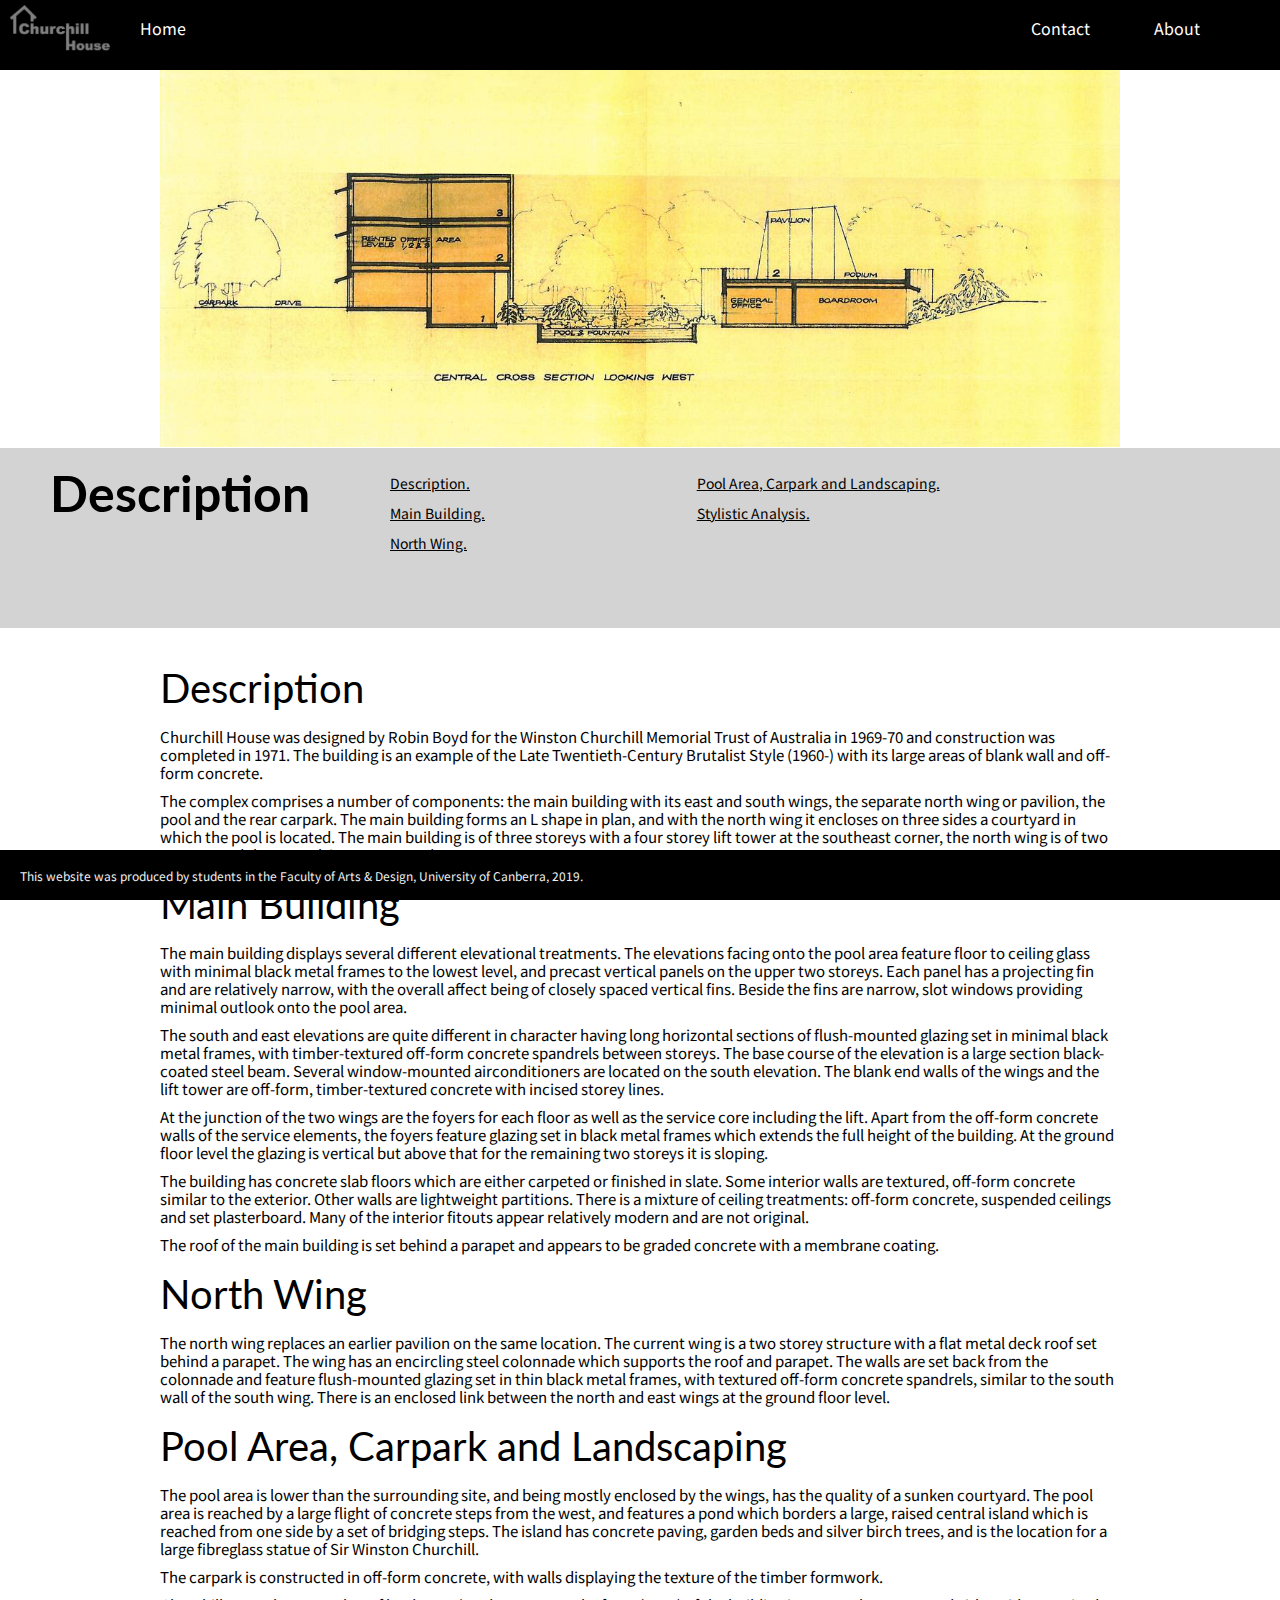
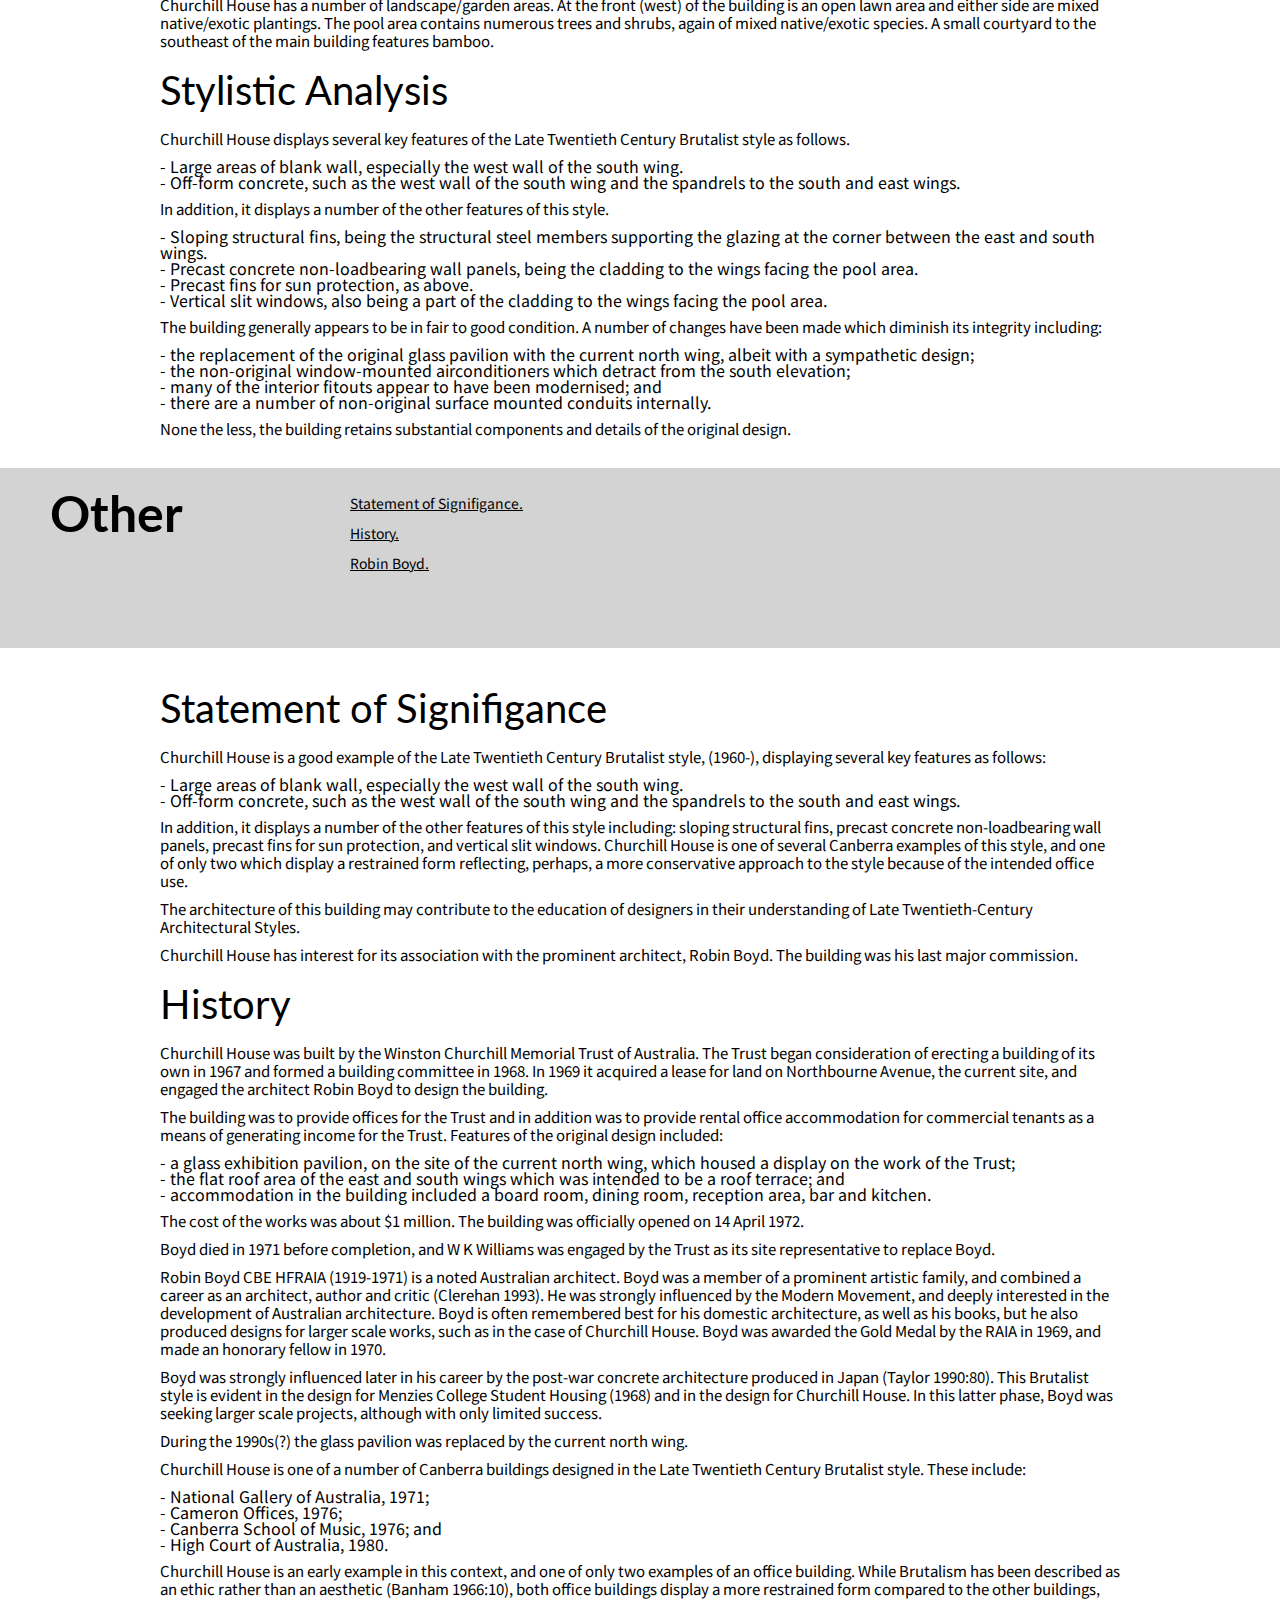
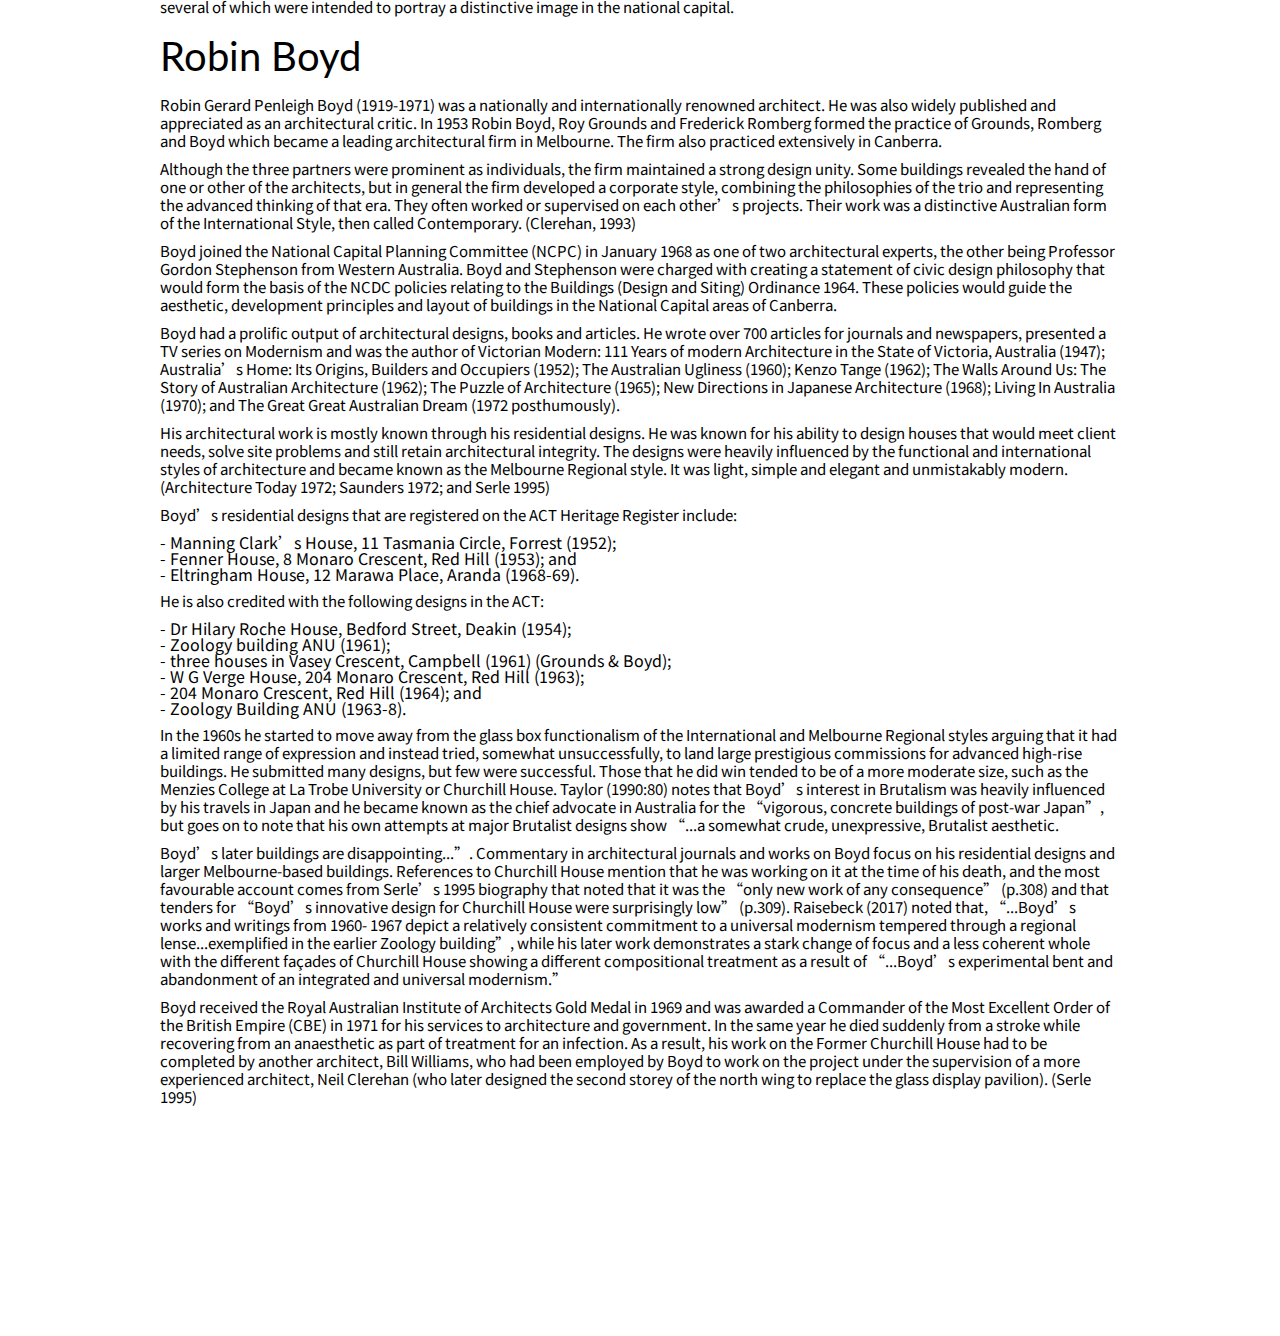
==== commit 420b140e: "changes" ====
--- a/about.html
+++ b/about.html
@@ -69,7 +69,7 @@
                 
                 <div class = "secondary-navigation-title">
                     
-                    <h1>Description</h1>
+                    <h2>Description</h2>
                 
                 </div>
                 
@@ -196,7 +196,7 @@
                 
                 <div class = "secondary-navigation-title">
                     
-                    <h1>Other</h1>
+                    <h2>Other</h2>
                 
                 </div>
                 
--- a/assets/css/untitled.css
+++ b/assets/css/untitled.css
@@ -70,16 +70,16 @@
 
 /*typography*/
 
-h1 {
+h2 {
     margin-bottom: 20px;
     margin-top: 20px;
-    font-size: 60px;
+    font-size: 50px;
     font-family: 'Lato', sans-serif;
     font-weight: 700;
 }
 
 
-h2,h3 {
+h3 {
     margin-bottom: 20px;
     margin-top: 20px;
     font-size: 40px;
